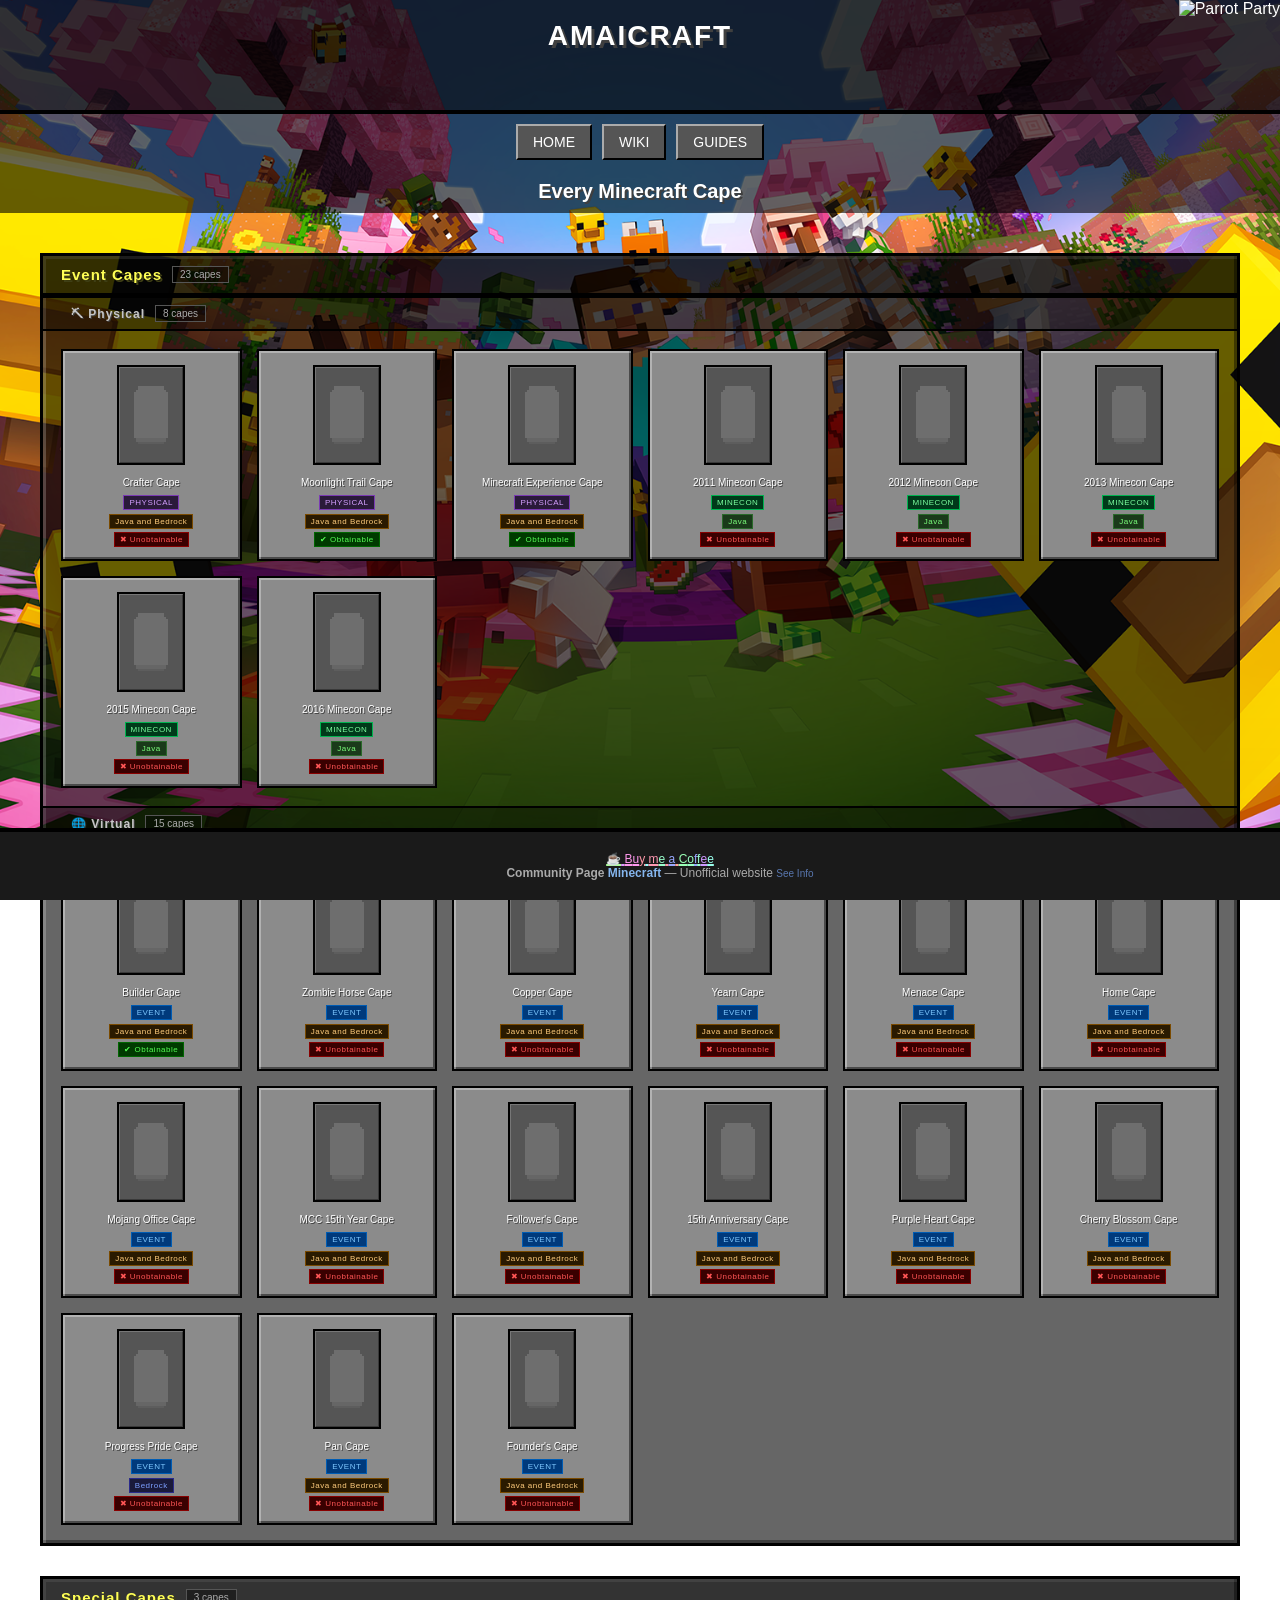
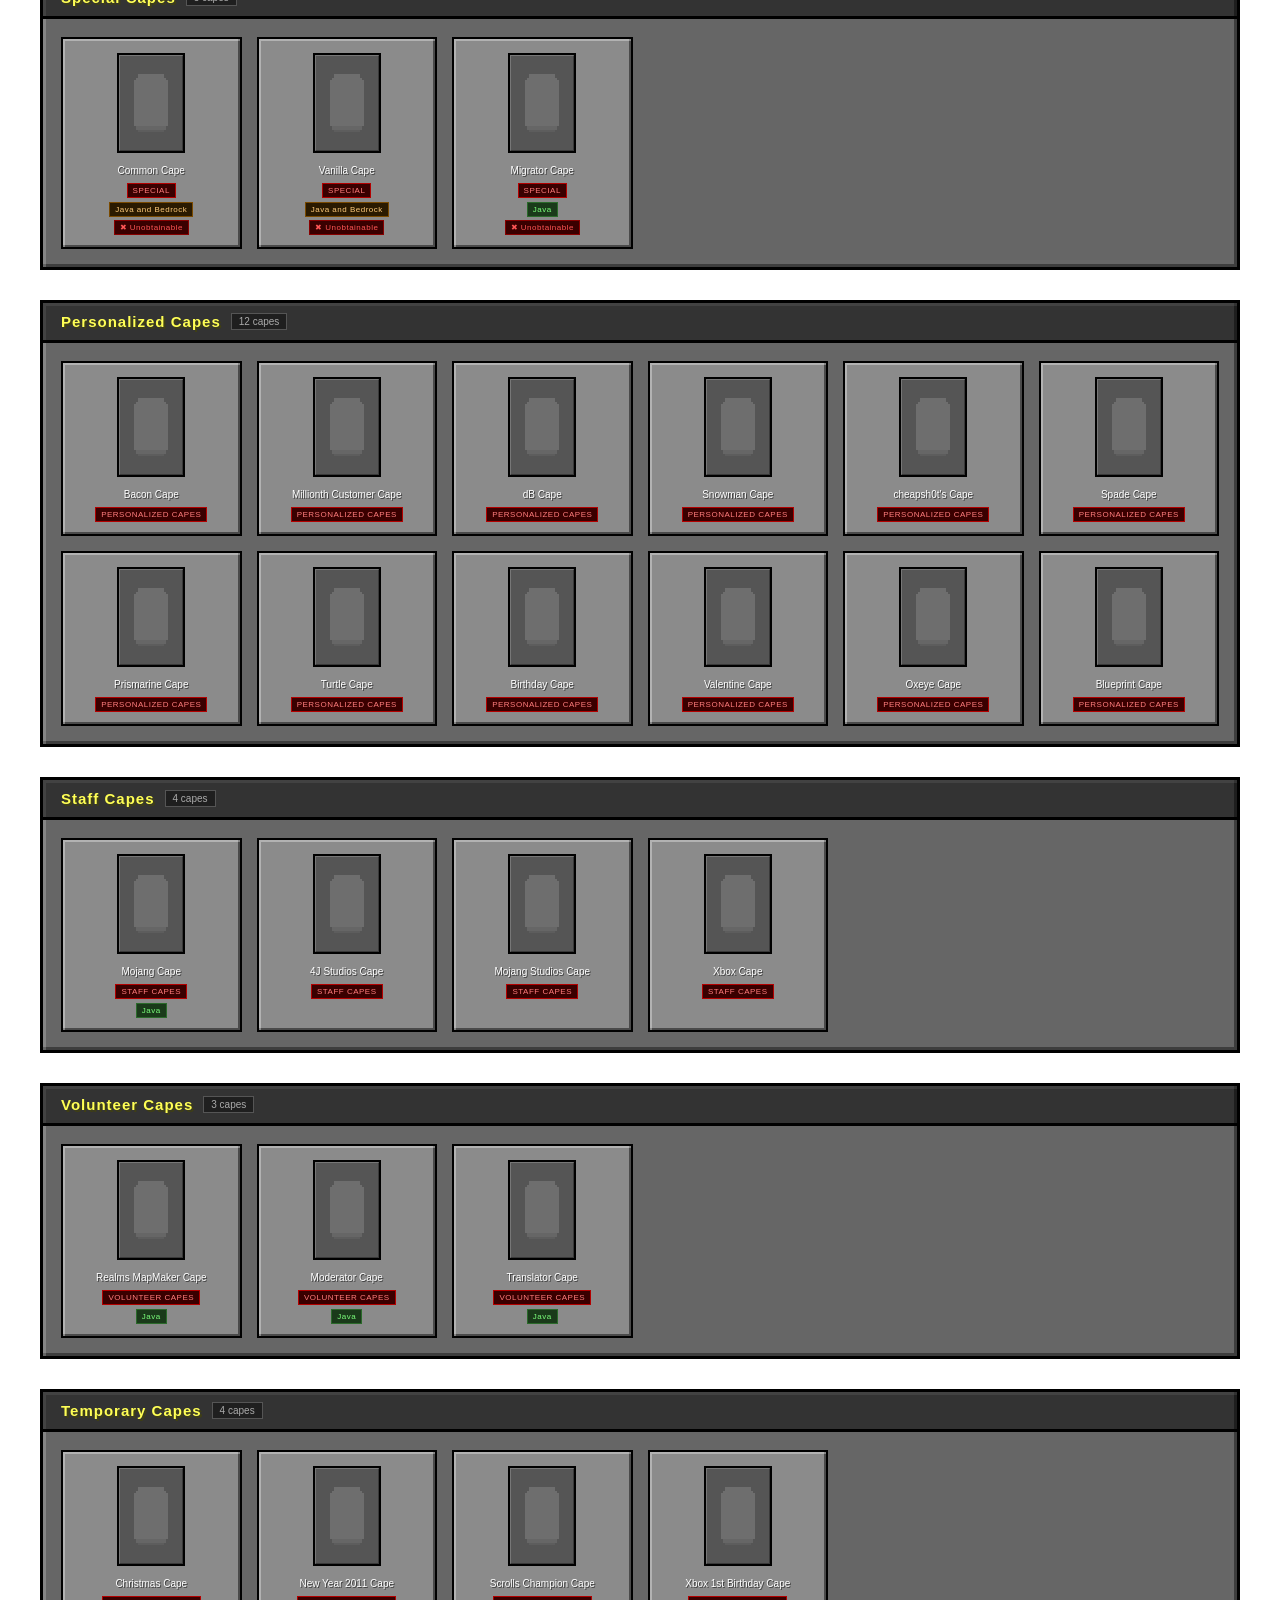
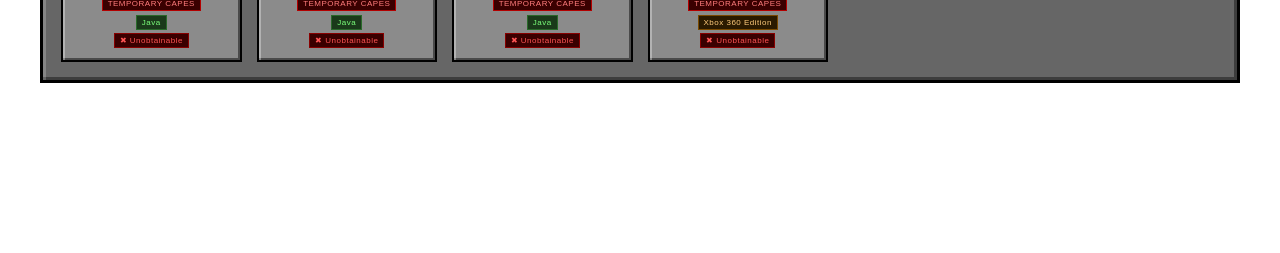
==== Capes/index.html @ aa49ece6 "Added A Cape page and Updated every other pages backgrounds with a beautiful image from the official" ====
<!DOCTYPE html>
<html lang="en">
<head>
    <meta charset="UTF-8">
    <title>AmaiCraft - Capes</title>
    <link rel="icon" type="image/png" href="../Icon.png">
    <style>
        /* POLICE */
        @font-face {
            font-family: 'Minecraftia';
            font-style: normal;
            font-weight: 400;
            src: local('Minecraftia'), url('../Minecraftia.woff') format('woff');
        }
        :root {
            --mc-bg: #313233;
            --mc-gui-panel: #c6c6c6;
            --mc-gui-button: #7e7e7e;
            --mc-gui-light: #ffffff;
            --mc-gui-shadow: #555555;
            --mc-button-hover: #7a7a7a;
            --mc-link: #52a4ff;
            --mc-text-shadow: #3f3f3f;
        }
        body {
            font-family: 'Minecraftia', 'Segoe UI', Arial, sans-serif;
            margin: 0;
            background-image: url('TinyTakeOver.png');
            background-size: cover;
            background-position: center;
            background-repeat: no-repeat;
            background-attachment: fixed;
            color: white;
            user-select: none;
            padding-bottom: 100px;
            scrollbar-width: none;
        }
        html::-webkit-scrollbar { display: none; }
        html {
            scrollbar-width: none;
            overflow-y: scroll;
        }
        
        /* HEADER */
        header {
            background: rgba(0, 0, 0, 0.8);
            border-bottom: 4px solid #000;
            padding: 20px;
            text-align: center;
            position: relative;
            overflow: hidden;
            min-height: 70px;
        }
        header img {
            position: absolute;
            right: 0;
            top: 0;
            bottom: 0;
            height: 100%;
            width: auto;
        }
        header h1 {
            margin: 0;
            font-size: 28px;
            text-shadow: 3px 3px 0px #3f3f3f;
            letter-spacing: 2px;
        }

        /* NAV */
        .nav {
            background: rgba(0, 0, 0, 0.6);
            padding: 10px;
            display: flex;
            justify-content: center;
            gap: 10px;
        }
        .nav a {
            background: #555;
            border: 2px solid #000;
            border-top-color: #ababab;
            border-left-color: #ababab;
            padding: 8px 15px;
            color: white;
            text-decoration: none;
            font-size: 14px;
        }
        .nav a:hover {
            background: #8b8b8b;
            border-top-color: #dbdbdb;
            border-left-color: #dbdbdb;
        }
        a { text-decoration: none; }

        /* PAGE TITLE */
        .page-title {
            text-align: center;
            text-shadow: 2px 2px 0px #3f3f3f;
            background: rgba(0, 0, 0, 0.6);
            padding: 10px;
            font-size: 20px;
            margin: 0;
        }

        /* CONTAINER PRINCIPAL */
        .container {
            max-width: 1200px;
            margin: 20px auto;
            padding: 20px;
        }

        /* CATEGORIE */
        .category-block {
            margin-bottom: 30px;
            background: rgba(0, 0, 0, 0.6);
            border: 3px solid #000;
            box-shadow: inset 3px 3px 0px #ffffff33, inset -3px -3px 0px #00000066;
        }

        .category-header {
            background: rgba(0, 0, 0, 0.5);
            border-bottom: 3px solid #000;
            padding: 10px 18px;
            display: flex;
            align-items: center;
            gap: 10px;
        }
        .category-header h2 {
            margin: 0;
            font-size: 15px;
            text-shadow: 2px 2px 0px #3f3f3f;
            letter-spacing: 1px;
            color: #ffff55;
            text-shadow: 2px 2px 0px #3f3f15;
        }
        .category-count {
            font-size: 10px;
            color: #aaa;
            background: rgba(0,0,0,0.4);
            border: 1px solid #555;
            padding: 2px 7px;
        }

        /* GRILLE DES CAPES */
        .capes-grid {
            display: grid;
            grid-template-columns: repeat(auto-fill, minmax(180px, 1fr));
            gap: 15px;
            padding: 18px;
        }

        /* CARTE CAPE */
        .cape-card {
            background: #8b8b8b;
            border: 2px solid #000;
            box-shadow: inset 2px 2px 0px #ffffff55, inset -2px -2px 0px #00000077;
            display: flex;
            flex-direction: column;
            align-items: center;
            padding: 14px 10px 12px;
            cursor: default;
            transition: transform 0.1s;
            position: relative;
        }
        .cape-card:hover {
            background: #9e9e9e;
            transform: translateY(-2px);
        }

        /* CAPE IMAGE (fallback pixel art frame) */
        .cape-img-wrap {
            width: 64px;
            height: 96px;
            background: #555;
            border: 2px solid #000;
            box-shadow: inset 1px 1px 0px #ffffff33, inset -1px -1px 0px #00000055;
            display: flex;
            align-items: center;
            justify-content: center;
            margin-bottom: 10px;
            overflow: hidden;
            image-rendering: pixelated;
        }
        .cape-img-wrap img {
            width: 100%;
            height: 100%;
            object-fit: contain;
            image-rendering: pixelated;
        }
        .cape-img-placeholder {
            width: 100%;
            height: 100%;
            display: flex;
            align-items: center;
            justify-content: center;
        }
        /* Pixel art cape silhouette (SVG inline) */
        .cape-img-placeholder svg {
            width: 38px;
            height: 58px;
            image-rendering: pixelated;
            opacity: 0.5;
        }

        .cape-name {
            font-size: 10px;
            color: #ffffff;
            text-shadow: 1px 1px 0px #3f3f3f;
            text-align: center;
            line-height: 1.5;
            word-break: break-word;
        }

        /* TOOLTIP description */
        .cape-card:hover .cape-tooltip {
            display: block;
        }
        .cape-tooltip {
            display: none;
            position: absolute;
            bottom: calc(100% + 6px);
            left: 50%;
            transform: translateX(-50%);
            background: #c6c6c6;
            border: 2px solid #000;
            box-shadow: inset 2px 2px 0px #ffffff, inset -2px -2px 0px #555555;
            color: #3f3f3f;
            font-size: 9px;
            padding: 7px 9px;
            width: 170px;
            z-index: 100;
            line-height: 1.6;
            pointer-events: none;
        }
        .cape-tooltip::after {
            content: '';
            position: absolute;
            top: 100%;
            left: 50%;
            transform: translateX(-50%);
            border: 5px solid transparent;
            border-top-color: #000;
        }

        /* CAPE VIDE (placeholder) */
        .cape-card.empty {
            opacity: 0.35;
            pointer-events: none;
        }

        .cape-img-wrap { position: relative; }

        /* VERSION TAG */
        .cape-version {
            font-size: 8px;
            padding: 2px 5px;
            margin-top: 4px;
            border: 1px solid #000;
            letter-spacing: 0.5px;
            color: #fff;
        }
        .version-java    { background: #1a3a1a; border-color: #2a6a2a; color: #7cff7c; }
        .version-bedrock { background: #1a1a3a; border-color: #2a2a8a; color: #7c9fff; }
        .version-other   { background: #2a1a00; border-color: #7a4a00; color: #ffcc7c; }

        /* OBTAINABLE TAG */
        .cape-obtainable {
            font-size: 8px;
            padding: 2px 5px;
            margin-top: 3px;
            border: 1px solid #000;
            letter-spacing: 0.5px;
        }
        .obtainable-yes { background: #003a00; border-color: #006600; color: #55ff55; }
        .obtainable-no  { background: #3a0000; border-color: #880000; color: #ff5555; }

        /* BADGE disponibilite */
        .cape-badge {
            font-size: 8px;
            padding: 2px 5px;
            margin-top: 5px;
            border: 1px solid #000;
            letter-spacing: 0.5px;
        }
        .badge-exclusive { background: #7c3a00; color: #ffb347; border-color: #b35c00; }
        .badge-event     { background: #003a7c; color: #7ec8ff; border-color: #005cb3; }
        .badge-social    { background: #2a003a; color: #d47cff; border-color: #6a00b3; }
        .badge-minecon   { background: #003a1a; color: #7cffa0; border-color: #00b350; }
        .badge-pride     { background: #3a2200; color: #ffde7c; border-color: #b37c00; }
        .badge-special   { background: #3a0000; color: #ff7c7c; border-color: #b30000; }
        .badge-employees { background: #1a1a1a; color: #c6c6c6; border-color: #555; }
        .badge-physical  { background: #2a1a3a; color: #d4a0ff; border-color: #7a3ab3; }

        /* SOUS-CATEGORIES (Physical / Virtual) */
        .subcategory-block {
            margin: 0;
        }
        .subcategory-header {
            background: rgba(0,0,0,0.35);
            border-top: 2px solid #000;
            border-bottom: 2px solid #000;
            padding: 7px 18px 7px 28px;
            display: flex;
            align-items: center;
            gap: 10px;
        }
        .subcategory-header h3 {
            margin: 0;
            font-size: 12px;
            color: #c6c6c6;
            text-shadow: 1px 1px 0 #3f3f3f;
            letter-spacing: 1px;
        }
        .subcategory-header .sub-icon {
            font-size: 12px;
            opacity: 0.8;
        }

        /* Footer */
        footer {
            position: fixed;
            bottom: 0;
            left: 0;
            width: 100%;
            margin-top: 40px;
            padding: 20px;
            text-align: center;
            font-size: 12px;
            background-color: #1a1a1a;
            color: #aaaaaa;
            border-top: 4px solid #000;
            z-index: 2000;
        }
        summary:hover span {
            text-decoration: underline;
            color: #85b6ee !important;
        }
    </style>
</head>
<body>

<header>
    <h1>AMAICRAFT</h1>
    <img src="../parrotparty.gif" alt="Parrot Party">
</header>

<div class="nav">
    <a href="../">HOME</a>
    <a href="https://minecraft.wiki" target="_blank" rel="noopener noreferrer">WIKI</a>
    <a href="https://www.minecraft.net/fr-fr/minecraft-tips-for-beginners" target="_blank" rel="noopener noreferrer">GUIDES</a>
</div>

<h2 class="page-title">Every Minecraft Cape</h2>

<div class="container" id="capes-container">
    <!-- Généré par JS -->
</div>

<footer>
    <a href="https://ko-fi.com/amaicraft" target="_blank" style="color: #13c3ff; text-decoration: none;" rel="noopener noreferrer" id="Don">
        ☕ Buy me a Coffee
    </a> <br>

    <details style="user-select: none; -webkit-user-select: none; display: inline-block;">
        <summary style="cursor: pointer; list-style: none; outline: none; font-size: 12px;">
            <strong>Community Page 
            <a href="https://www.minecraft.net/" target="_blank" rel="noopener noreferrer" style="color: #85b6ee; text-decoration: none; pointer-events: auto;">Minecraft</a></strong> 
            — Unofficial website <span style="color: #5977af; font-size: 10px;">See Info</span>
        </summary>
        <div style="position: absolute; bottom: 85px; left: 50%; transform: translateX(-50%); width: 90%; max-width: 500px; background: #c6c6c6; border: 3px solid #000; box-shadow: inset 3px 3px 0px #ffffff, inset -3px -3px 0px #555555; padding: 10px; z-index: 2001; cursor: default;">
            <div style="background: #8b8b8b; border: 2px solid #000; box-shadow: inset 2px 2px 0px #373737, inset -2px -2px 0px #ffffff; padding: 15px; text-align: left; color: #3f3f3f;">
                <h3 style="font-size: 14px; color: #ffff55; text-shadow: 2px 2px 0px #3f3f15; margin-top: 0;">AmaiCraft: Quick Reference Guide</h3>
                <p style="font-size: 12px; margin-bottom: 10px;">
                    Looking for specific <strong>Minecraft crafting recipes</strong>? AmaiCraft offers a direct <strong>craft list</strong> to help you build items quickly.
                </p>
                <p style="font-size: 12px; margin-bottom: 10px;">
                    Our tool includes <strong>basic Minecraft commands</strong> for <strong>admin items and cheats</strong>, as well as a dedicated <strong>Jukebox</strong> section for <strong>music discs</strong>.
                </p>
                <p style="font-size: 12px; margin-bottom: 10px;">
                    You can also explore and play all hurt <strong>mob sounds</strong> from the game or take a break with the integrated <strong>mining mini-game</strong>.
                </p>
                <p style="font-size: 11px; margin-bottom: 10px;">Simple, but <strong>unofficial</strong> Website.</p>
                <p style="font-size: 12px; margin: 0; color: #ffff55; text-shadow: 1px 1px 0px #3f3f15;">
                    <strong style="color: #ff5555;">NEW!</strong> Cape Collection: Discover the history and availability of all Minecraft capes.
                </p>
            </div>
        </div>
    </details>
</footer>

<script>
// ─── SVG silhouette cape placeholder ───────────────────────────────────────
const CAPE_SVG = `<svg viewBox="0 0 38 58" xmlns="http://www.w3.org/2000/svg" shape-rendering="crispEdges">
  <rect x="6" y="0" width="26" height="4" fill="#888"/>
  <rect x="4" y="4" width="30" height="2" fill="#888"/>
  <rect x="2" y="6" width="34" height="46" fill="#888"/>
  <rect x="4" y="52" width="30" height="4" fill="#777"/>
  <rect x="6" y="56" width="26" height="2" fill="#666"/>
</svg>`;

// ─── Badge par catégorie ────────────────────────────────────────────────────
const BADGE_INFO = {
    "Minecon Capes":     { label: "MINECON",   cls: "badge-minecon"   },
    "Social Media Capes":{ label: "SOCIAL",    cls: "badge-social"    },
    "Event Capes":       { label: "EVENT",     cls: "badge-event"     },
    "Pride Capes":       { label: "PRIDE",     cls: "badge-pride"     },
    "Special Capes":     { label: "SPECIAL",   cls: "badge-special"   },
    "Exclusive Capes":   { label: "EXCLUSIVE", cls: "badge-exclusive" },
    "Employees Capes":   { label: "EMPLOYEES", cls: "badge-employees" },
};

// Capes qui gardent le badge MINECON (les 5 conventions historiques)
const MINECON_NAMES = new Set([
    "2011 Minecon Cape", "2012 Minecon Cape", "2013 Minecon Cape",
    "2015 Minecon Cape", "2016 Minecon Cape"
]);

// ─── Catégories fusionnées sous Event ──────────────────────────────────────
const PHYSICAL_CATS = ["Minecon Capes"];
const VIRTUAL_CATS  = ["Social Media Capes", "Event Capes", "Pride Capes"];
const EVENT_CATS    = new Set([...PHYSICAL_CATS, ...VIRTUAL_CATS]);

// ─── Tri par date (plus récent en premier, sans date = à la fin) ───────────
function parseDate(str) {
    if (!str) return null;
    const first = str.split('-')[0].trim();
    const [d, m, y] = first.split('/');
    if (!d || !m || !y) return null;
    return new Date(+y, +m - 1, +d);
}

function sortByDate(capes) {
    return [...capes].sort((a, b) => {
        const da = parseDate(a.date);
        const db = parseDate(b.date);
        if (!da && !db) return 0;
        if (!da) return 1;
        if (!db) return -1;
        return db - da;
    });
}

// ─── Charge le JSON et construit la page ────────────────────────────────────
fetch('Capes.json')
    .then(r => r.json())
    .then(data => buildPage(data))
    .catch(() => {
        document.getElementById('capes-container').innerHTML = `
            <div style="background:#8b8b8b;border:2px solid #000;box-shadow:inset 2px 2px 0 #373737,inset -2px -2px 0 #fff;padding:20px;text-align:center;color:#ff5555;font-size:13px;">
                ✖ Could not load <strong>Capes.json</strong><br>
                <span style="font-size:10px;color:#aaa;">Make sure the file is in the same folder as this page.</span>
            </div>`;
    });

function buildPage(data) {
    const container = document.getElementById('capes-container');
    container.innerHTML = '';

    let eventBlockInserted = false;

    for (const [category, capes] of Object.entries(data)) {

        // Catégories absorbées dans Event → on les regroupe une seule fois
        if (EVENT_CATS.has(category)) {
            if (eventBlockInserted) continue;
            eventBlockInserted = true;

            // Collecter Physical et Virtual
            const physical = PHYSICAL_CATS.flatMap(c => (data[c] || []).filter(x => x.name && x.name.trim() !== ''));
            const virtual  = VIRTUAL_CATS.flatMap(c  => (data[c] || []).filter(x => x.name && x.name.trim() !== ''));
            const total    = physical.length + virtual.length;

            const block = document.createElement('div');
            block.className = 'category-block';

            // Header Event
            block.innerHTML = `
                <div class="category-header">
                    <h2>Event Capes</h2>
                    <span class="category-count">${total} cape${total !== 1 ? 's' : ''}</span>
                </div>`;

            // Sous-catégorie Physical
            block.appendChild(buildSubcategory('⛏ Physical', physical, { label: 'MINECON', cls: 'badge-minecon' }));
            // Sous-catégorie Virtual
            block.appendChild(buildSubcategory('🌐 Virtual', virtual, { label: 'EVENT', cls: 'badge-event' }));

            container.appendChild(block);
            continue;
        }

        // Catégories normales
        const validCapes = capes.filter(c => c.name && c.name.trim() !== '');
        const badge = BADGE_INFO[category] || { label: category.toUpperCase(), cls: 'badge-special' };

        const block = document.createElement('div');
        block.className = 'category-block';

        const hdr = document.createElement('div');
        hdr.className = 'category-header';
        hdr.innerHTML = `
            <h2>${category}</h2>
            <span class="category-count">${validCapes.length} cape${validCapes.length !== 1 ? 's' : ''}</span>`;
        block.appendChild(hdr);

        const grid = document.createElement('div');
        grid.className = 'capes-grid';

        const sortedCapes = sortByDate(validCapes);
        if (sortedCapes.length === 0) {
            grid.innerHTML = `<div style="color:#aaa;font-size:10px;padding:10px;">No capes listed yet.</div>`;
        } else {
            for (const cape of sortedCapes) grid.appendChild(buildCard(cape, badge));
        }

        block.appendChild(grid);
        container.appendChild(block);
    }
}

function buildSubcategory(label, capes, badge) {
    const sub = document.createElement('div');
    sub.className = 'subcategory-block';

    const hdr = document.createElement('div');
    hdr.className = 'subcategory-header';
    hdr.innerHTML = `<h3>${label}</h3><span class="category-count">${capes.length} cape${capes.length !== 1 ? 's' : ''}</span>`;
    sub.appendChild(hdr);

    const grid = document.createElement('div');
    grid.className = 'capes-grid';

    const sorted = sortByDate(capes);
    if (sorted.length === 0) {
        grid.innerHTML = `<div style="color:#aaa;font-size:10px;padding:10px;">No capes listed yet.</div>`;
    } else {
        for (const cape of sorted) {
            // Badge MINECON uniquement pour les 5 conventions historiques
            const cardBadge = (badge.cls === 'badge-minecon' && !MINECON_NAMES.has(cape.name))
                ? { label: 'PHYSICAL', cls: 'badge-physical' }
                : badge;
            grid.appendChild(buildCard(cape, cardBadge));
        }
    }

    sub.appendChild(grid);
    return sub;
}

function buildCard(cape, badge) {
    const card = document.createElement('div');
    card.className = 'cape-card';

    // Image ou placeholder
    const imgWrap = document.createElement('div');
    imgWrap.className = 'cape-img-wrap';

    const isRealImage = cape.image && !cape.image.includes('example.com');
    if (isRealImage) {
        const img = document.createElement('img');
        img.src = cape.image;
        img.alt = cape.name;
        img.onerror = () => { imgWrap.innerHTML = `<div class="cape-img-placeholder">${CAPE_SVG}</div>`; };
        imgWrap.appendChild(img);
    } else {
        imgWrap.innerHTML = `<div class="cape-img-placeholder">${CAPE_SVG}</div>`;
    }

    // Nom
    const name = document.createElement('div');
    name.className = 'cape-name';
    name.textContent = cape.name;

    // Badge catégorie
    const badgeEl = document.createElement('div');
    badgeEl.className = `cape-badge ${badge.cls}`;
    badgeEl.textContent = badge.label;

    // Version tag (optionnel)
    let versionEl = null;
    if (cape.version) {
        versionEl = document.createElement('div');
        versionEl.className = 'cape-version';
        const v = cape.version.toLowerCase();
        if (v === 'java') {
            versionEl.classList.add('version-java');
        } else if (v === 'bedrock') {
            versionEl.classList.add('version-bedrock');
        } else {
            versionEl.classList.add('version-other');
        }
        versionEl.textContent = cape.version;
    }

    // Obtainable tag
    const obtEl = document.createElement('div');
    obtEl.className = 'cape-obtainable';
    const obtainable = cape.Obtainable ?? cape.obtainable;
    if (obtainable === false) {
        obtEl.classList.add('obtainable-no');
        obtEl.textContent = '✖ Unobtainable';
        card.classList.add('not-obtainable');
    } else if (obtainable === true) {
        obtEl.classList.add('obtainable-yes');
        obtEl.textContent = '✔ Obtainable';
    }

    // Tooltip description + date
    const tooltip = document.createElement('div');
    tooltip.className = 'cape-tooltip';

    const date = cape.date || null;
    let desc = cape.description || 'No description available.';
    if (date) desc = desc.replace(/\{DATE\}/g, date);
    tooltip.innerHTML = desc;
    if (date) {
        tooltip.innerHTML += `<div style="margin-top:6px;padding-top:5px;border-top:1px solid #aaa;font-size:9px;"><strong style="color:rgb(255,0,0);text-shadow:1px 1px 0px #8B0000;">${date}</strong></div>`;
    }

    card.appendChild(tooltip);
    card.appendChild(imgWrap);
    card.appendChild(name);
    card.appendChild(badgeEl);
    if (versionEl) card.appendChild(versionEl);
    if (obtainable !== undefined) card.appendChild(obtEl);

    return card;
}

// ─── Ko-fi rainbow letters ──────────────────────────────────────────────────
window.onload = function () {
    const Coff = document.getElementById('Don');
    const text = Coff.innerText;
    Coff.innerHTML = '';
    for (let char of text) {
        const span = document.createElement('span');
        span.innerText = char;
        const hue = Math.floor(Math.random() * 360);
        const color = `hsl(${hue}, 100%, 80%)`;
        span.style.color = color;
        span.style.textDecoration = 'underline';
        span.style.textDecorationColor = color;
        span.style.textDecorationThickness = '2px';
        Coff.appendChild(span);
    }
};
</script>
</body>
</html>
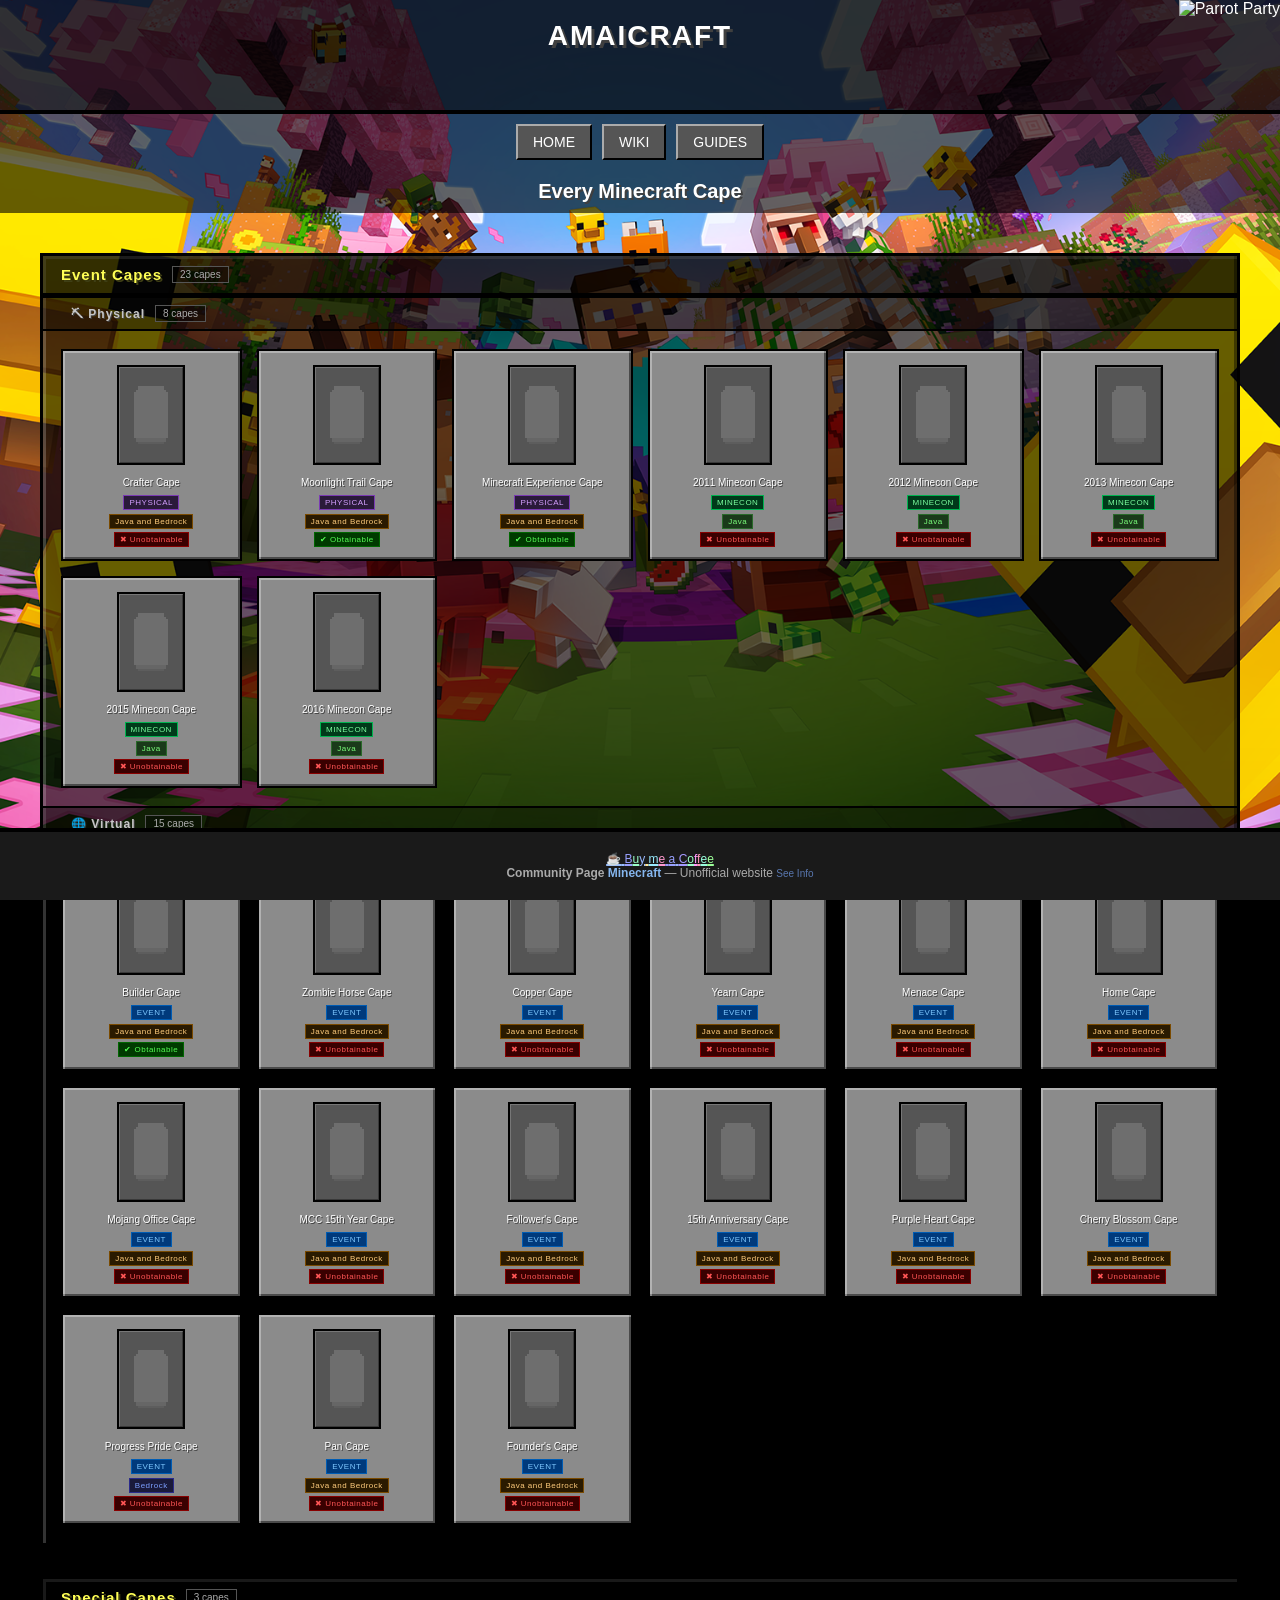
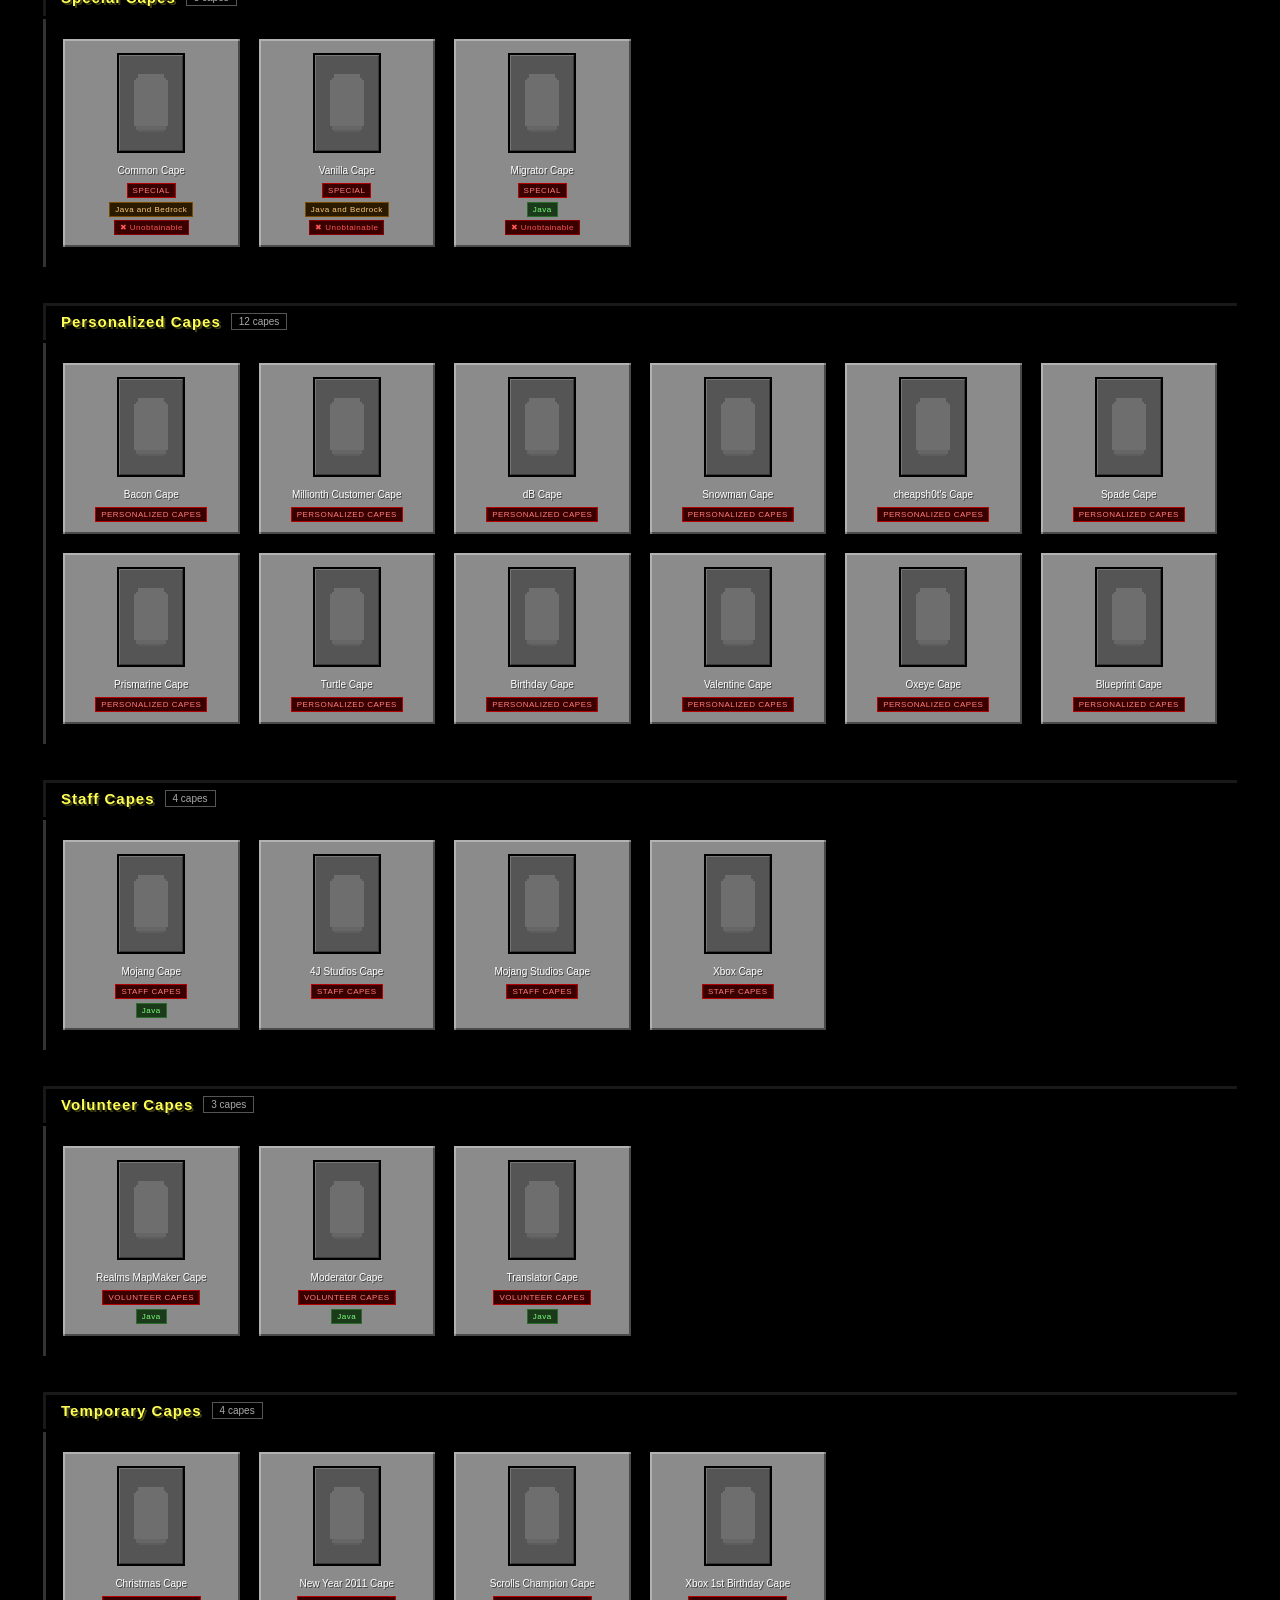
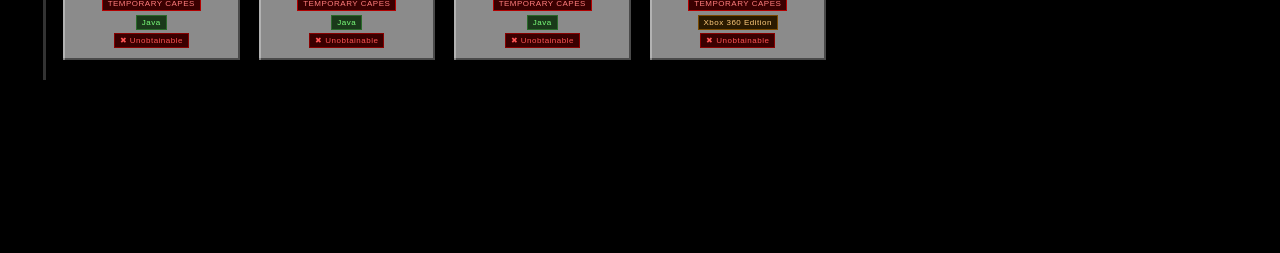
==== commit 6c186a39: "Changed the background of the main page and made all base backgrounds black so you don't get flashba" ====
--- a/Capes/index.html
+++ b/Capes/index.html
@@ -34,6 +34,7 @@
             user-select: none;
             padding-bottom: 100px;
             scrollbar-width: none;
+            background-color: rgb(0, 0, 0);
         }
         html::-webkit-scrollbar { display: none; }
         html {
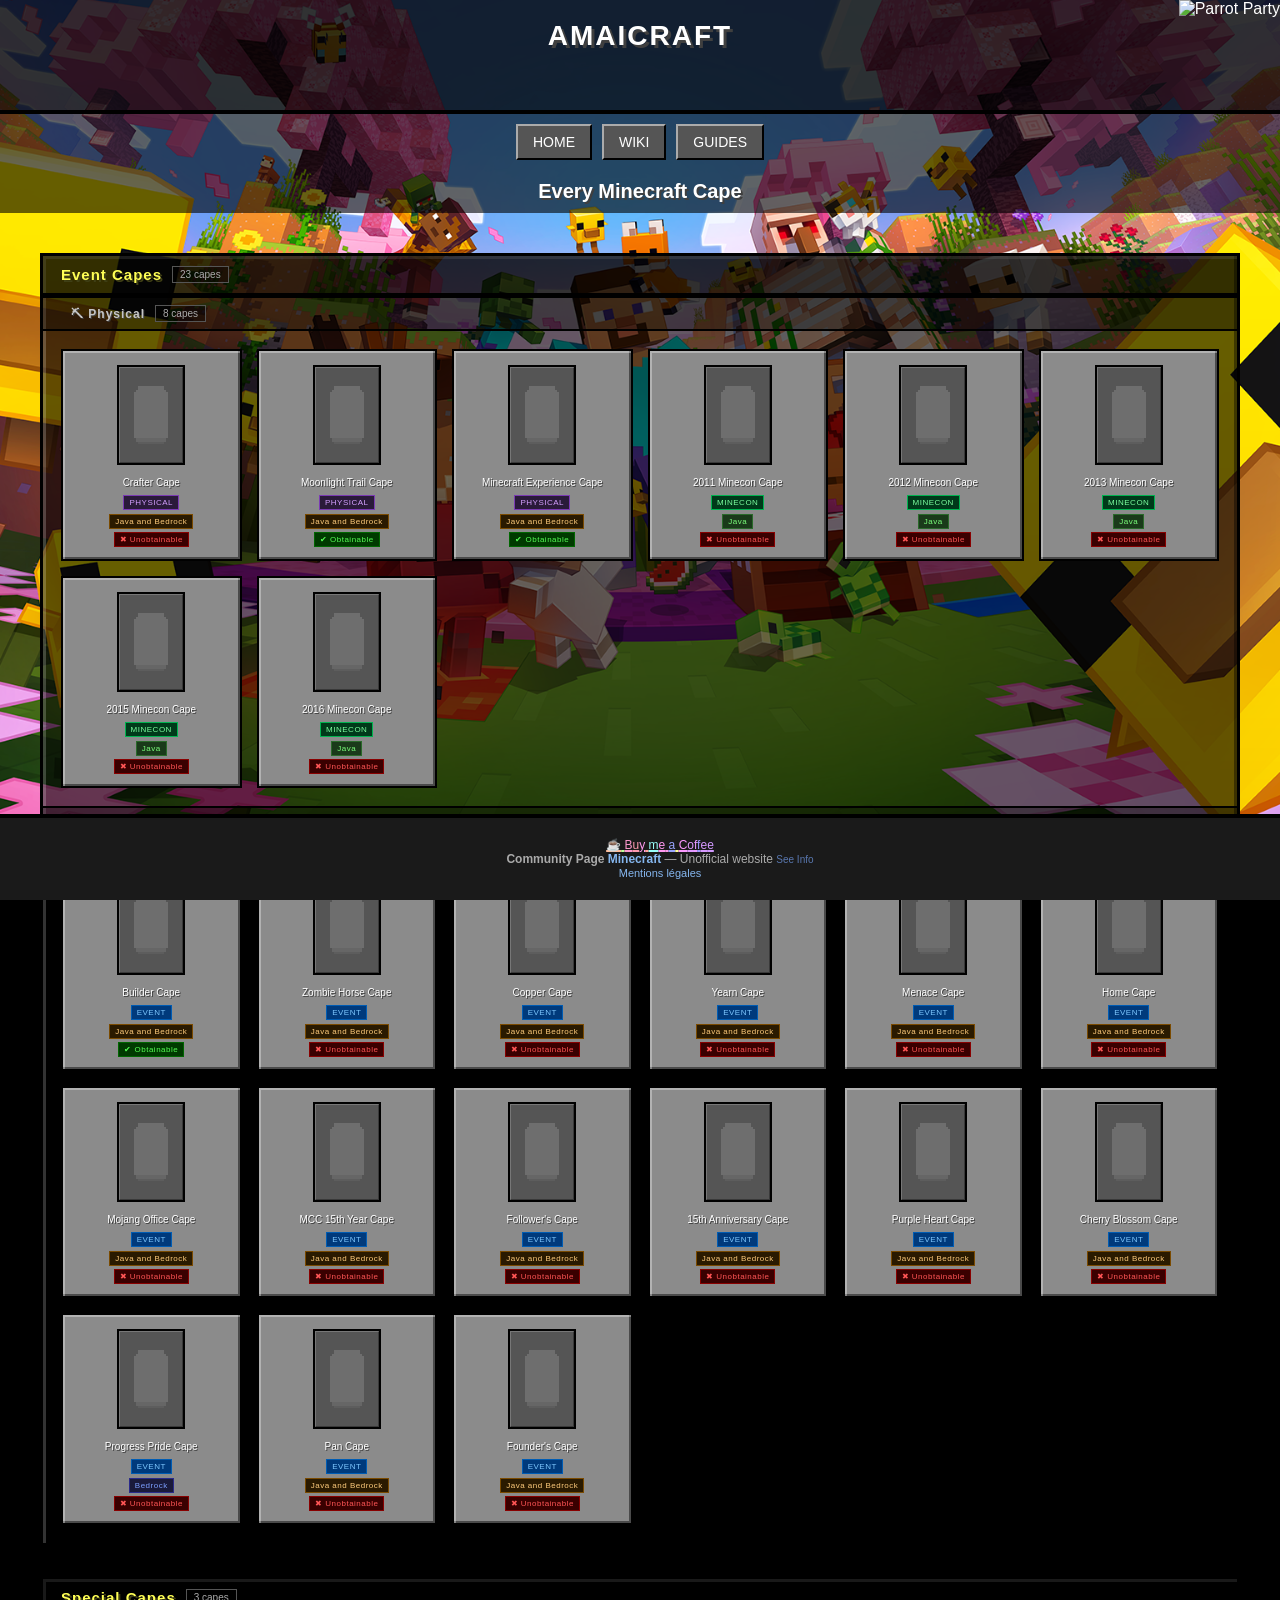
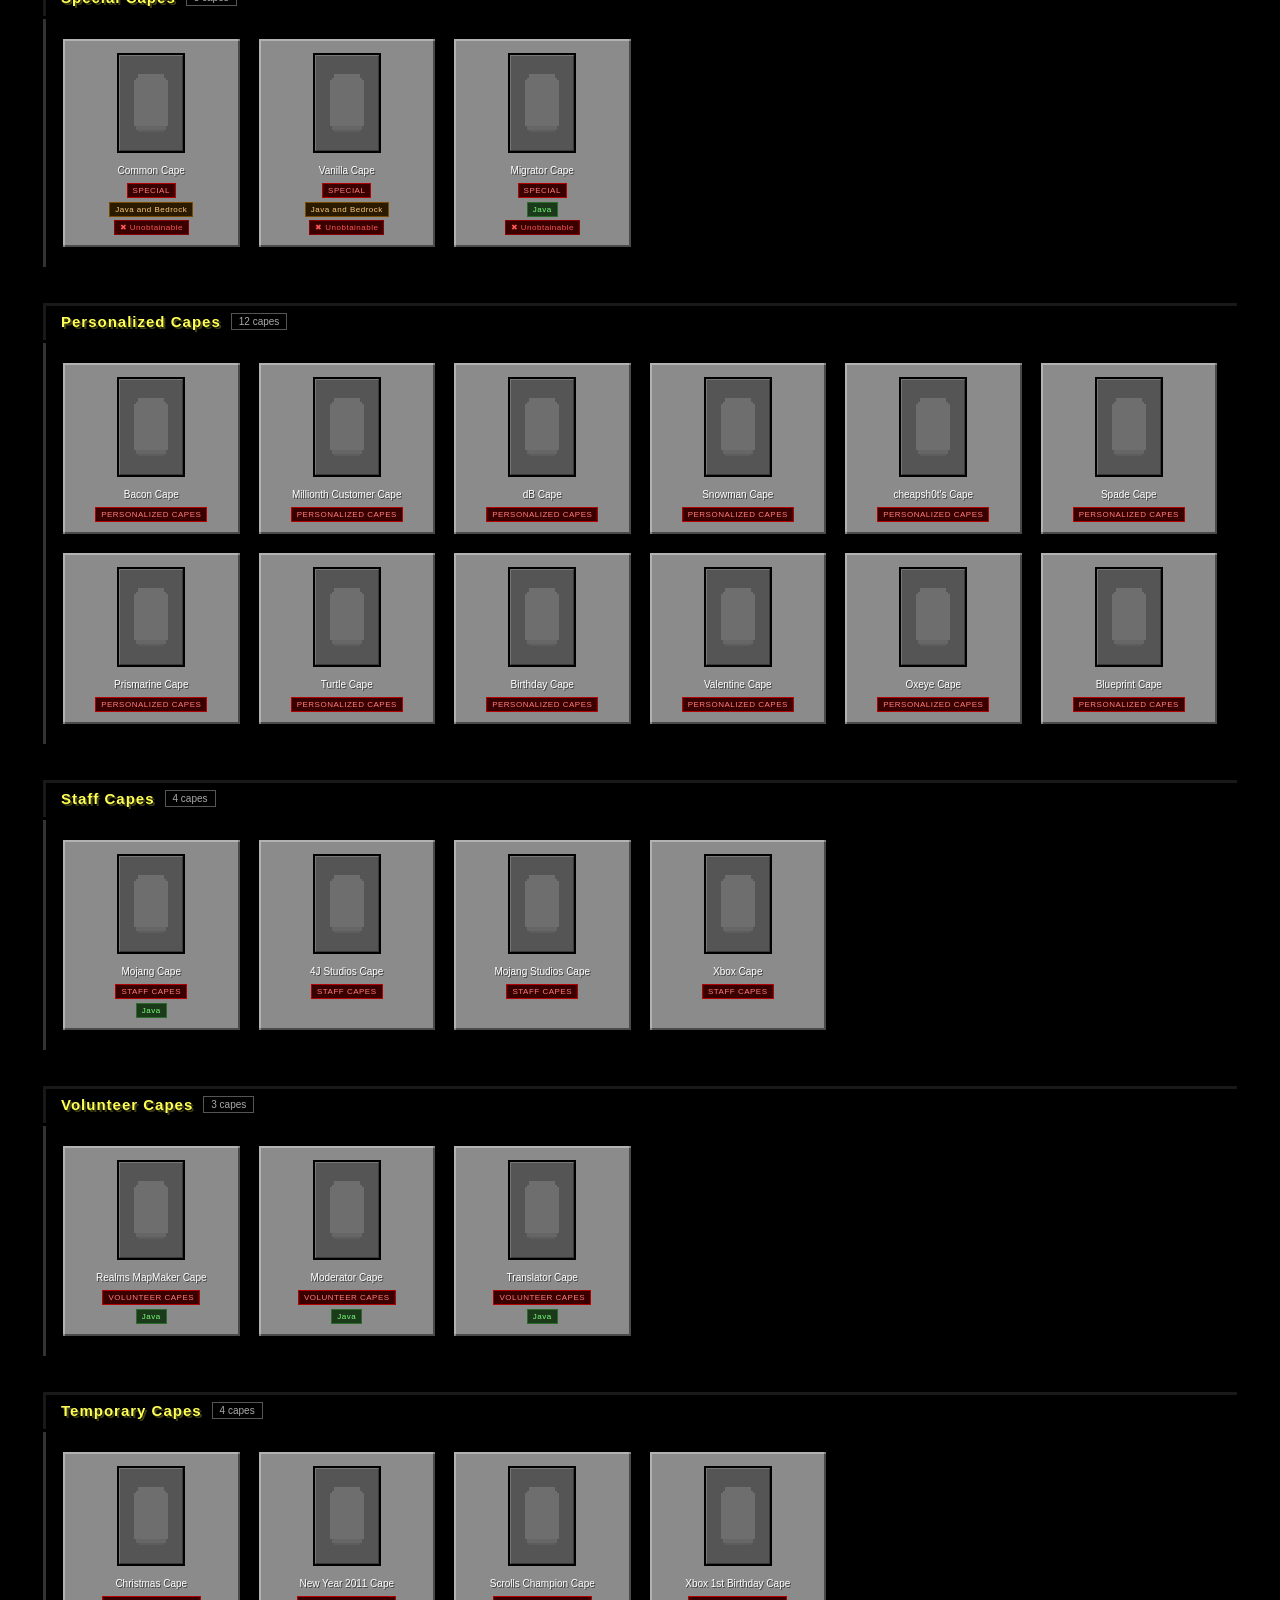
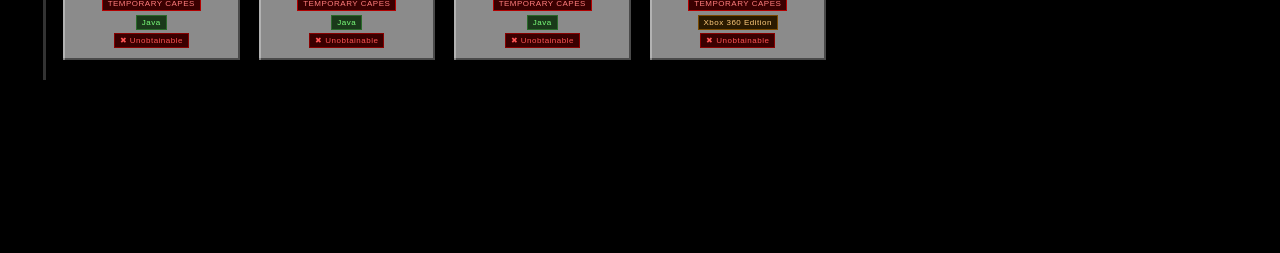
==== commit 244e7313: "Ajout de la page mentions légales" ====
--- a/Capes/index.html
+++ b/Capes/index.html
@@ -386,6 +386,8 @@
             </div>
         </div>
     </details>
+    <br>
+    <a href="../mentions-legales.html" style="color: #85b6ee; text-decoration: none; font-size: 11px;">Mentions l&eacute;gales</a>
 </footer>
 
 <script>
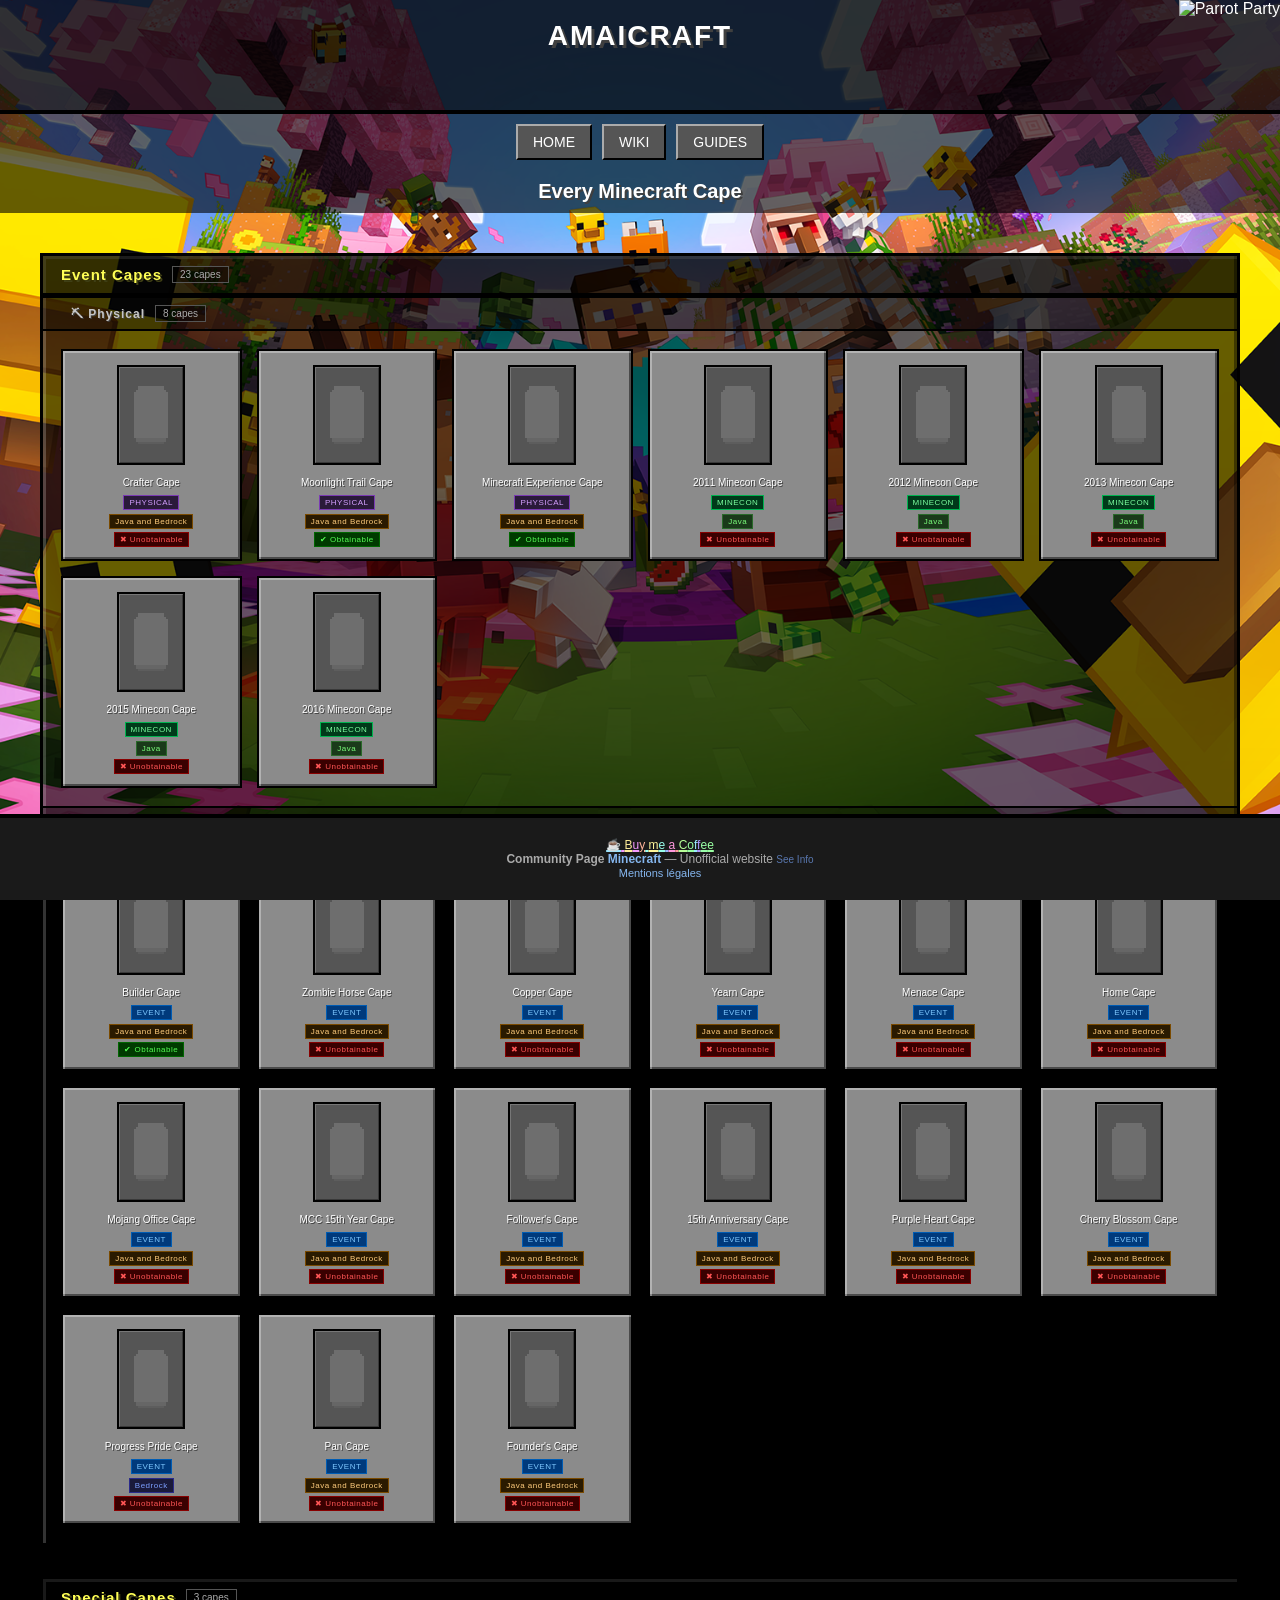
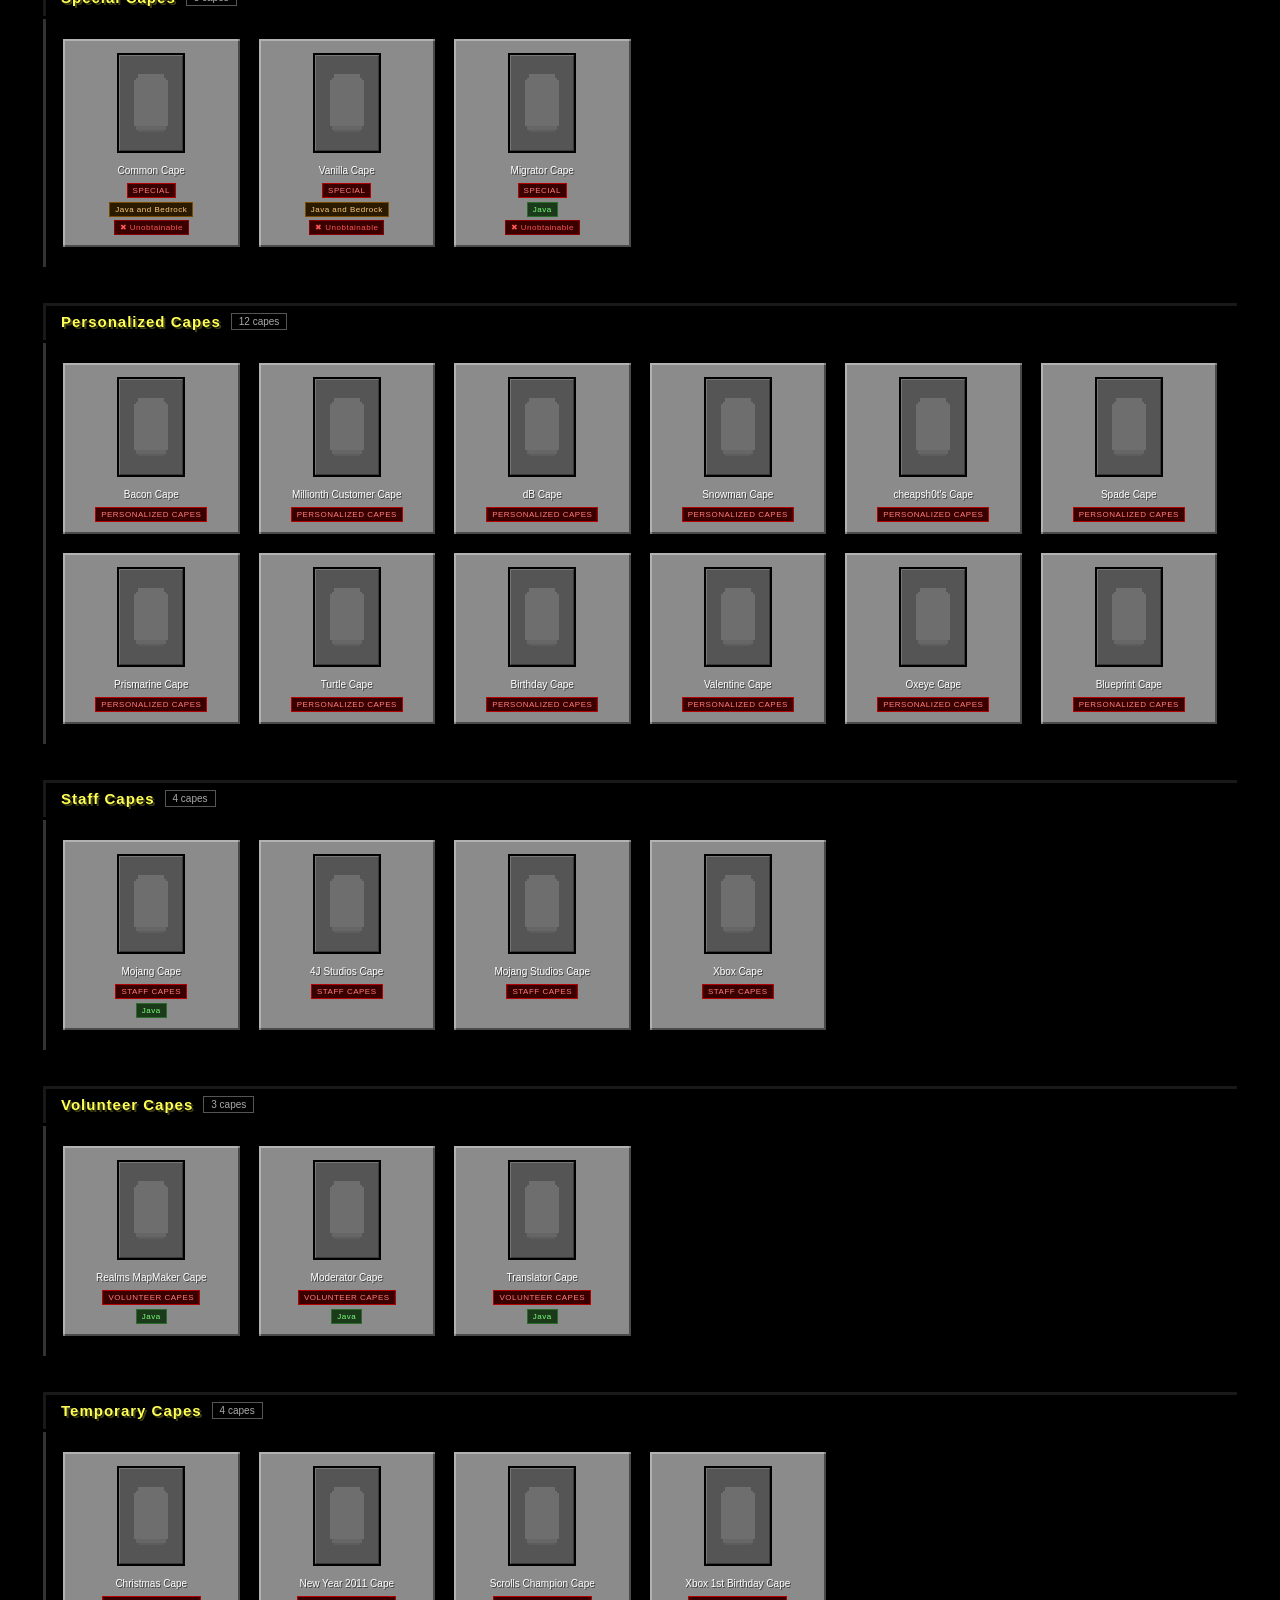
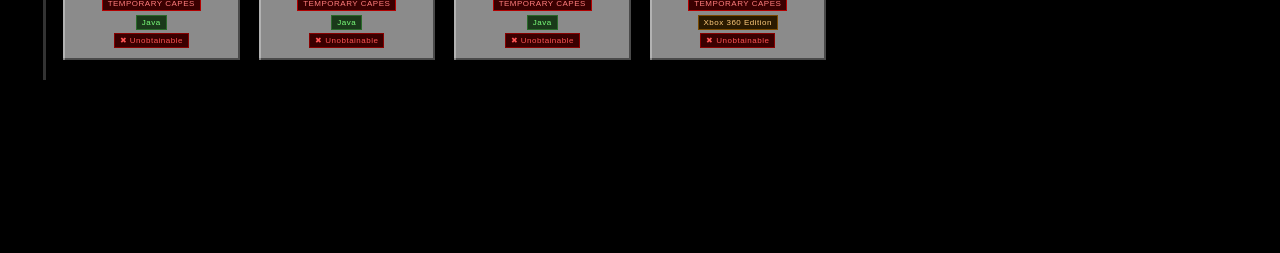
==== commit 476f512f: "Added transitions.js and made a movie trailer for the legal notice because why not." ====
--- a/Capes/index.html
+++ b/Capes/index.html
@@ -336,6 +336,7 @@
             color: #85b6ee !important;
         }
     </style>
+<script src="../transitions.js"></script>
 </head>
 <body>
 
@@ -346,8 +347,8 @@
 
 <div class="nav">
     <a href="../">HOME</a>
-    <a href="https://minecraft.wiki" target="_blank" rel="noopener noreferrer">WIKI</a>
-    <a href="https://www.minecraft.net/fr-fr/minecraft-tips-for-beginners" target="_blank" rel="noopener noreferrer">GUIDES</a>
+    <a href="https://minecraft.wiki" data-transition="wiki" target="_blank" rel="noopener noreferrer">WIKI</a>
+    <a href="https://www.minecraft.net/fr-fr/minecraft-tips-for-beginners" data-transition="guide" target="_blank" rel="noopener noreferrer">GUIDES</a>
 </div>
 
 <h2 class="page-title">Every Minecraft Cape</h2>
@@ -357,7 +358,7 @@
 </div>
 
 <footer>
-    <a href="https://ko-fi.com/amaicraft" target="_blank" style="color: #13c3ff; text-decoration: none;" rel="noopener noreferrer" id="Don">
+    <a href="https://ko-fi.com/amaicraft" data-transition="coffee" target="_blank" style="color: #13c3ff; text-decoration: none;" rel="noopener noreferrer" id="Don">
         ☕ Buy me a Coffee
     </a> <br>
 
@@ -387,7 +388,7 @@
         </div>
     </details>
     <br>
-    <a href="../mentions-legales.html" style="color: #85b6ee; text-decoration: none; font-size: 11px;">Mentions l&eacute;gales</a>
+    <a href="../mentions-legales.html" data-transition="legal" style="color: #85b6ee; text-decoration: none; font-size: 11px;">Mentions l&eacute;gales</a>
 </footer>
 
 <script>
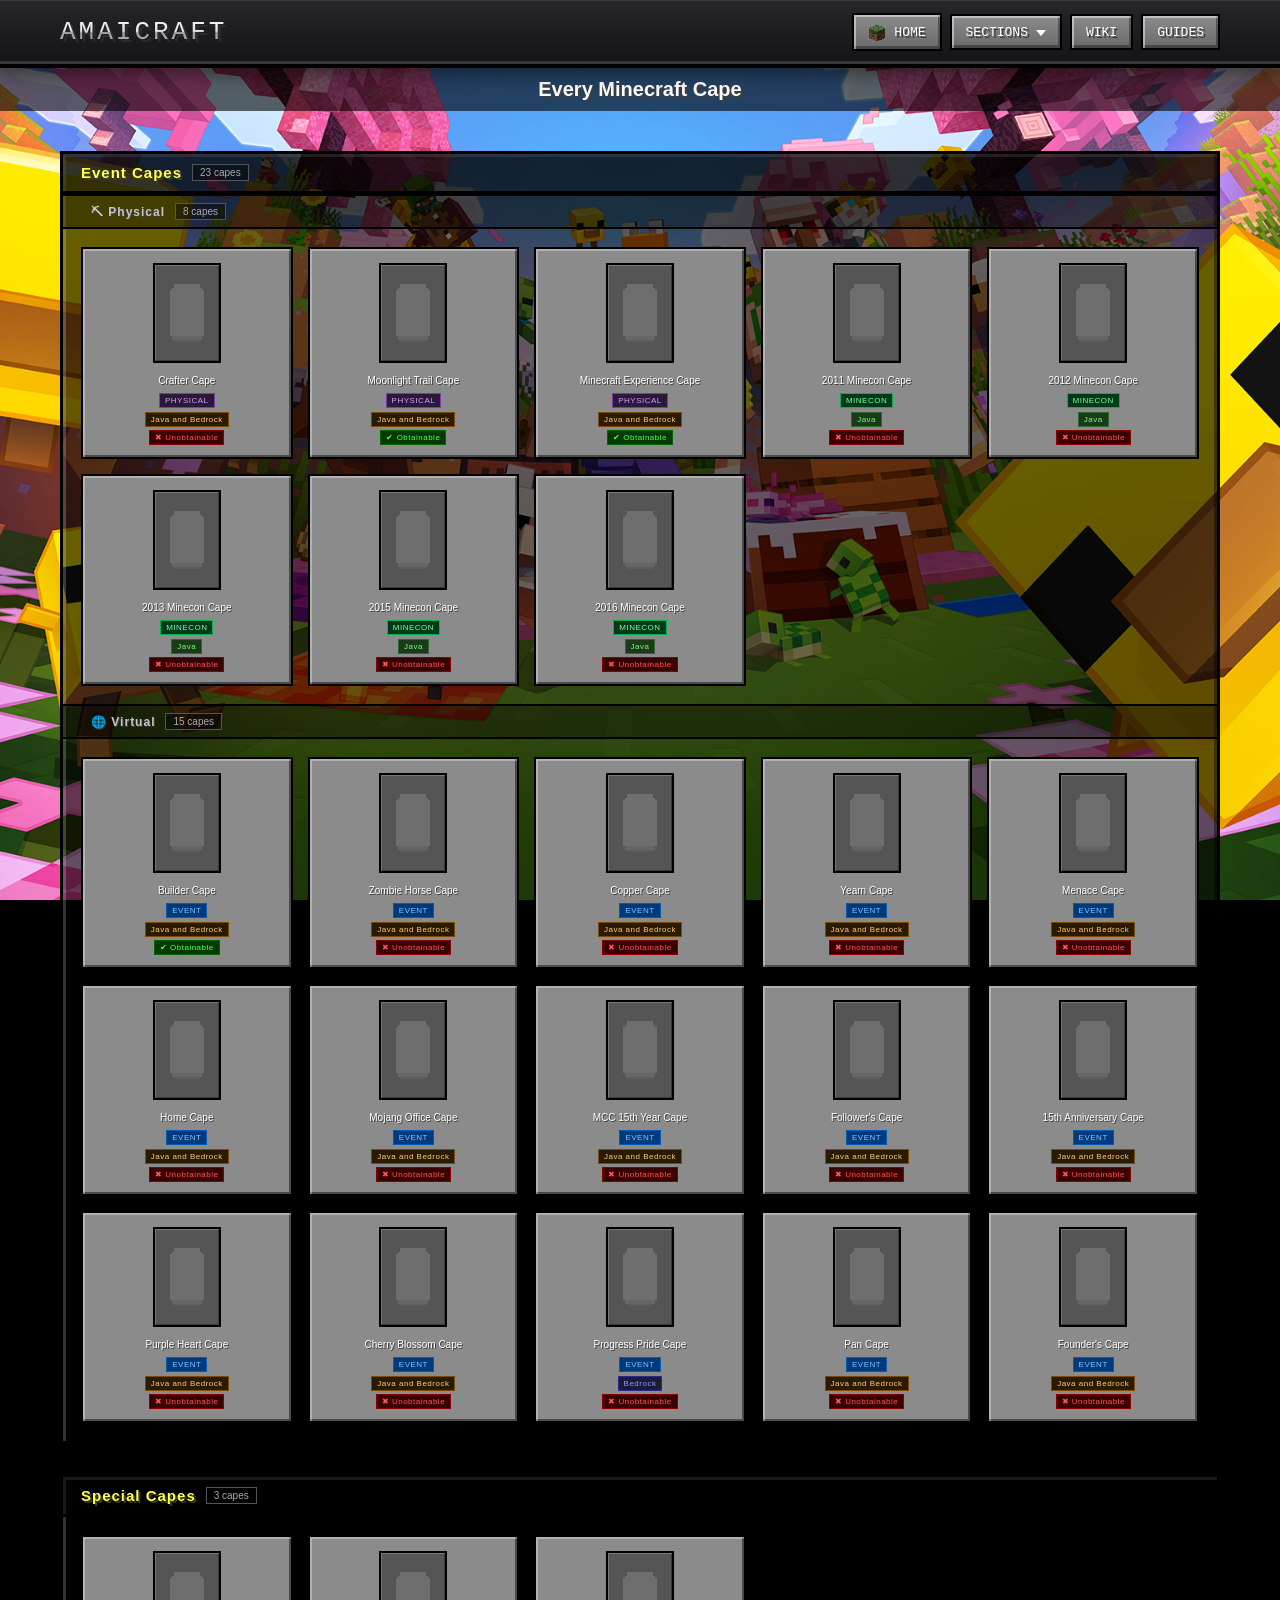
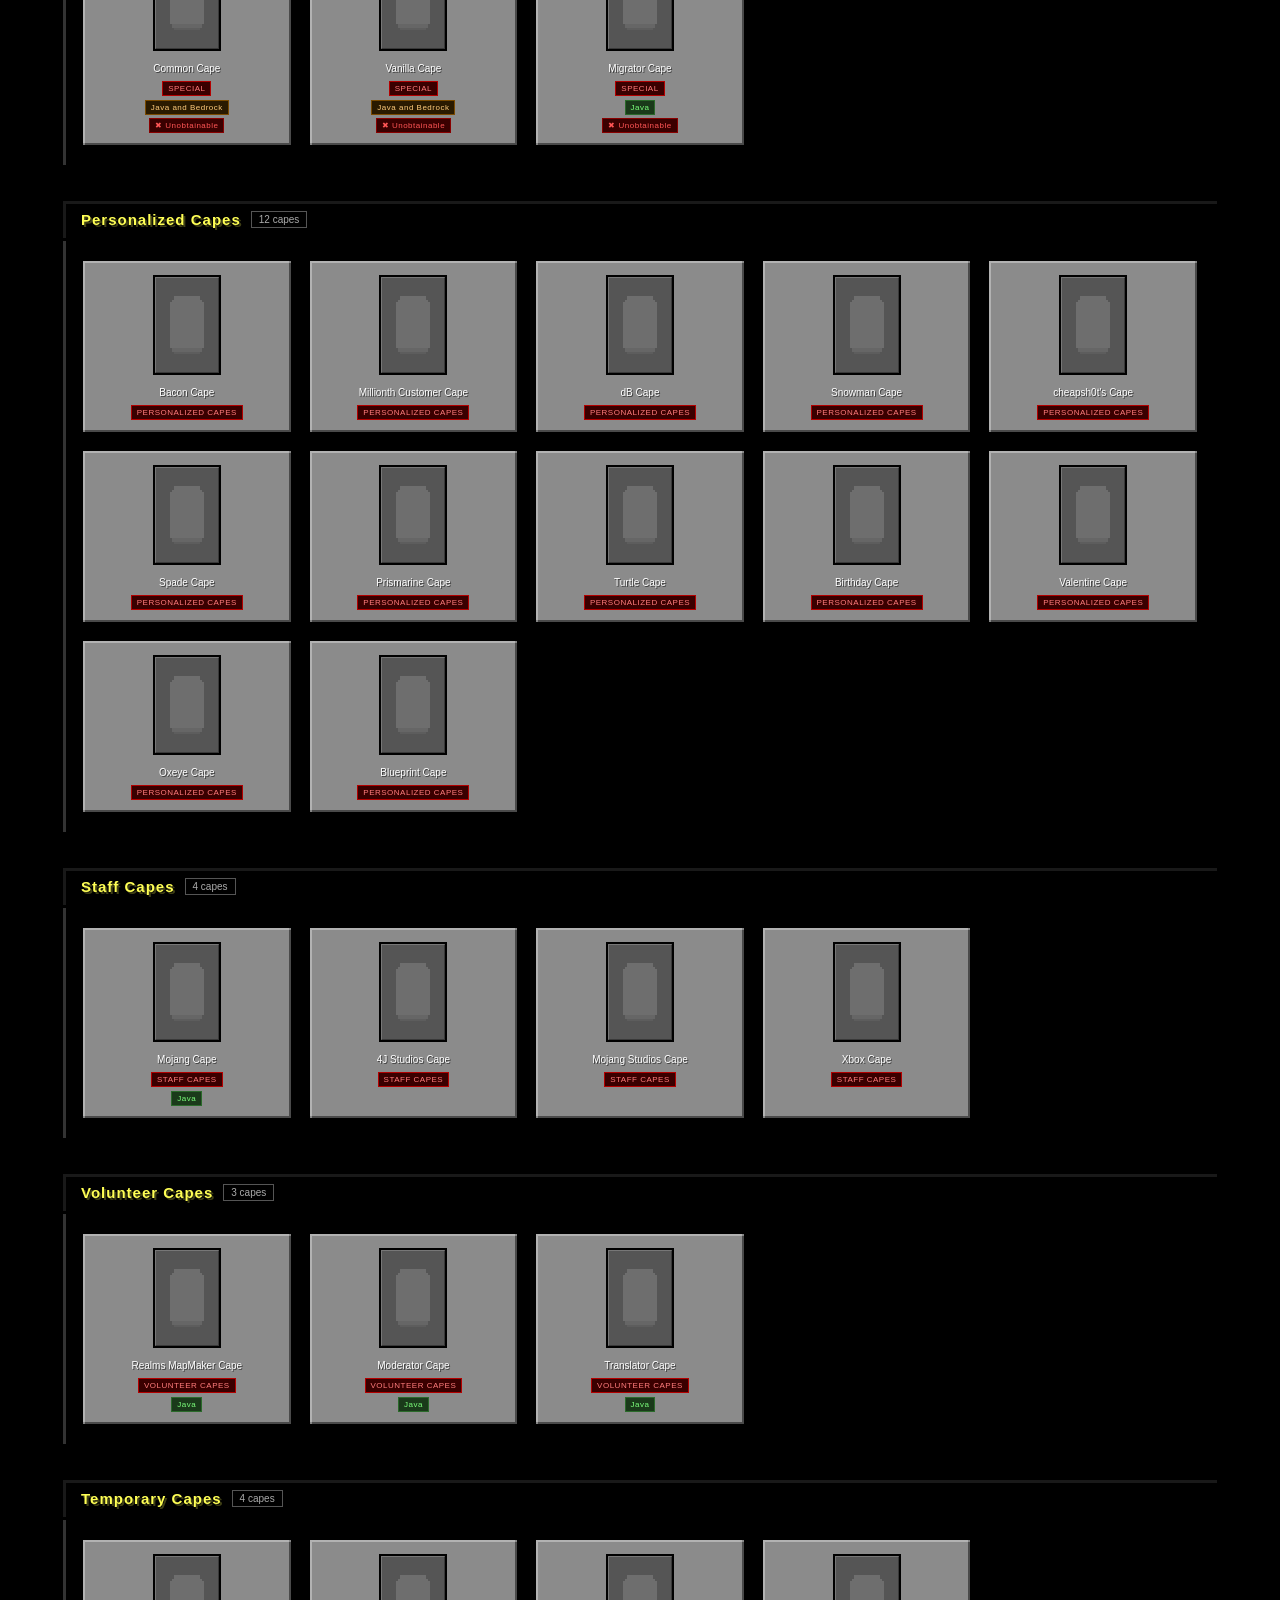
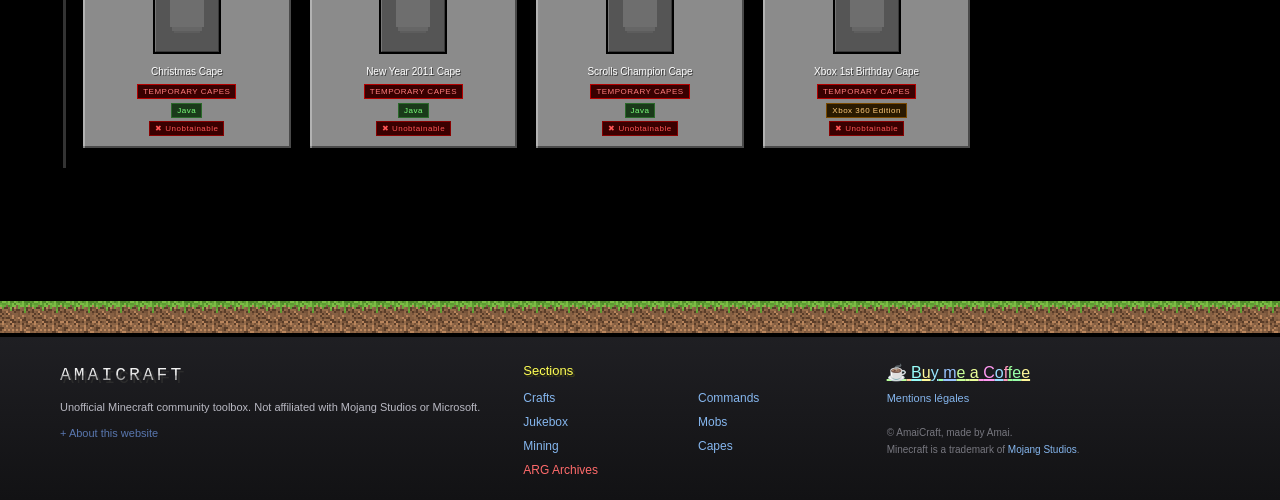
==== commit 4ff20ac0: "Refonte du site, ajout d'une nouvelle interface et d'un nouveau design pour le site." ====
--- a/Capes/index.html
+++ b/Capes/index.html
@@ -32,7 +32,6 @@
             background-attachment: fixed;
             color: white;
             user-select: none;
-            padding-bottom: 100px;
             scrollbar-width: none;
             background-color: rgb(0, 0, 0);
         }
@@ -43,53 +42,14 @@
         }
         
         /* HEADER */
-        header {
-            background: rgba(0, 0, 0, 0.8);
-            border-bottom: 4px solid #000;
-            padding: 20px;
-            text-align: center;
-            position: relative;
-            overflow: hidden;
-            min-height: 70px;
-        }
-        header img {
-            position: absolute;
-            right: 0;
-            top: 0;
-            bottom: 0;
-            height: 100%;
-            width: auto;
-        }
-        header h1 {
-            margin: 0;
-            font-size: 28px;
-            text-shadow: 3px 3px 0px #3f3f3f;
-            letter-spacing: 2px;
-        }
+
+
+
 
         /* NAV */
-        .nav {
-            background: rgba(0, 0, 0, 0.6);
-            padding: 10px;
-            display: flex;
-            justify-content: center;
-            gap: 10px;
-        }
-        .nav a {
-            background: #555;
-            border: 2px solid #000;
-            border-top-color: #ababab;
-            border-left-color: #ababab;
-            padding: 8px 15px;
-            color: white;
-            text-decoration: none;
-            font-size: 14px;
-        }
-        .nav a:hover {
-            background: #8b8b8b;
-            border-top-color: #dbdbdb;
-            border-left-color: #dbdbdb;
-        }
+
+
+
         a { text-decoration: none; }
 
         /* PAGE TITLE */
@@ -317,39 +277,45 @@
         }
 
         /* Footer */
-        footer {
-            position: fixed;
-            bottom: 0;
-            left: 0;
-            width: 100%;
-            margin-top: 40px;
-            padding: 20px;
-            text-align: center;
-            font-size: 12px;
-            background-color: #1a1a1a;
-            color: #aaaaaa;
-            border-top: 4px solid #000;
-            z-index: 2000;
-        }
-        summary:hover span {
-            text-decoration: underline;
-            color: #85b6ee !important;
-        }
+
+
     </style>
 <script src="../transitions.js"></script>
+<!-- ac:head -->
+<link rel="preload" href="../Minecraftia.woff" as="font" type="font/woff" crossorigin>
+<link rel="stylesheet" href="../site.css">
+<script src="../site.js" defer></script>
+<!-- /ac:head -->
 </head>
 <body>
 
-<header>
-    <h1>AMAICRAFT</h1>
-    <img src="../parrotparty.gif" alt="Parrot Party">
-</header>
-
-<div class="nav">
-    <a href="../">HOME</a>
-    <a href="https://minecraft.wiki" data-transition="wiki" target="_blank" rel="noopener noreferrer">WIKI</a>
-    <a href="https://www.minecraft.net/fr-fr/minecraft-tips-for-beginners" data-transition="guide" target="_blank" rel="noopener noreferrer">GUIDES</a>
+<!-- ac:header -->
+<div class="ac-header" role="banner">
+    <div class="ac-header-inner">
+        <a class="ac-logo" href=".././" aria-label="AmaiCraft, home">
+            <span class="ac-logo-text">AMAICRAFT</span>
+            <img src="../parrotparty.gif" alt="" class="ac-parrot">
+        </a>
+        <nav class="ac-nav" aria-label="Main">
+            <a class="ac-btn" href=".././"><img src="../assets/ui/grass_block.png" alt="">HOME</a>
+            <details class="ac-menu">
+                <summary class="ac-btn">SECTIONS<span class="ac-caret" aria-hidden="true"></span></summary>
+                <div class="ac-menu-panel">
+                    <a href="../recipecraft/"><img src="../assets/ui/crafting_table.webp" alt=""><strong>Crafts</strong></a>
+                    <a href="../commands/"><img src="../assets/ui/command_block.png" alt=""><strong>Commands</strong></a>
+                    <a href="../music/"><img src="../assets/ui/jukebox.png" alt=""><strong>Jukebox</strong></a>
+                    <a href="../Mobs/"><img src="../assets/ui/creeper_head.png" alt=""><strong>Mobs</strong></a>
+                    <a href="../Game/"><img src="../assets/ui/diamond_pickaxe.png" alt=""><strong>Mining</strong></a>
+                    <a href="../Capes/"><img src="../assets/ui/elytra.png" alt=""><strong>Capes</strong></a>
+                    <a href="https://arg.amaicraft.fr/" data-transition="void" class="ac-menu-arg"><img src="../assets/ui/sculk_shrieker.gif" alt=""><strong>ARG Archives</strong></a>
+                </div>
+            </details>
+            <a class="ac-btn" href="https://minecraft.wiki" data-transition="wiki" target="_blank" rel="noopener noreferrer">WIKI</a>
+            <a class="ac-btn" href="https://www.minecraft.net/fr-fr/minecraft-tips-for-beginners" data-transition="guide" target="_blank" rel="noopener noreferrer">GUIDES</a>
+        </nav>
+    </div>
 </div>
+<!-- /ac:header -->
 
 <h2 class="page-title">Every Minecraft Cape</h2>
 
@@ -357,40 +323,48 @@
     <!-- Généré par JS -->
 </div>
 
-<footer>
-    <a href="https://ko-fi.com/amaicraft" data-transition="coffee" target="_blank" style="color: #13c3ff; text-decoration: none;" rel="noopener noreferrer" id="Don">
-        ☕ Buy me a Coffee
-    </a> <br>
-
-    <details style="user-select: none; -webkit-user-select: none; display: inline-block;">
-        <summary style="cursor: pointer; list-style: none; outline: none; font-size: 12px;">
-            <strong>Community Page 
-            <a href="https://www.minecraft.net/" target="_blank" rel="noopener noreferrer" style="color: #85b6ee; text-decoration: none; pointer-events: auto;">Minecraft</a></strong> 
-            — Unofficial website <span style="color: #5977af; font-size: 10px;">See Info</span>
-        </summary>
-        <div style="position: absolute; bottom: 85px; left: 50%; transform: translateX(-50%); width: 90%; max-width: 500px; background: #c6c6c6; border: 3px solid #000; box-shadow: inset 3px 3px 0px #ffffff, inset -3px -3px 0px #555555; padding: 10px; z-index: 2001; cursor: default;">
-            <div style="background: #8b8b8b; border: 2px solid #000; box-shadow: inset 2px 2px 0px #373737, inset -2px -2px 0px #ffffff; padding: 15px; text-align: left; color: #3f3f3f;">
-                <h3 style="font-size: 14px; color: #ffff55; text-shadow: 2px 2px 0px #3f3f15; margin-top: 0;">AmaiCraft: Quick Reference Guide</h3>
-                <p style="font-size: 12px; margin-bottom: 10px;">
-                    Looking for specific <strong>Minecraft crafting recipes</strong>? AmaiCraft offers a direct <strong>craft list</strong> to help you build items quickly.
-                </p>
-                <p style="font-size: 12px; margin-bottom: 10px;">
-                    Our tool includes <strong>basic Minecraft commands</strong> for <strong>admin items and cheats</strong>, as well as a dedicated <strong>Jukebox</strong> section for <strong>music discs</strong>.
-                </p>
-                <p style="font-size: 12px; margin-bottom: 10px;">
-                    You can also explore and play all hurt <strong>mob sounds</strong> from the game or take a break with the integrated <strong>mining mini-game</strong>.
-                </p>
-                <p style="font-size: 11px; margin-bottom: 10px;">Simple, but <strong>unofficial</strong> Website.</p>
-                <p style="font-size: 12px; margin: 0; color: #ffff55; text-shadow: 1px 1px 0px #3f3f15;">
-                    <strong style="color: #ff5555;">NEW!</strong> Cape Collection: Discover the history and availability of all Minecraft capes.
-                </p>
-            </div>
+<!-- ac:footer -->
+<div class="ac-footer" role="contentinfo">
+    <div class="ac-ground">
+        <img src="../steverunning.gif" class="steve-animation ac-steve" alt="Steve running">
+    </div>
+    <div class="ac-footer-inner">
+        <div class="ac-footer-col">
+            <a class="ac-logo ac-logo-small" href=".././"><span class="ac-logo-text">AMAICRAFT</span></a>
+            <p>Unofficial Minecraft community toolbox. Not affiliated with Mojang Studios or Microsoft.</p>
+            <details class="ac-info">
+                <summary>About this website</summary>
+                <div class="ac-info-panel">
+                    <div class="ac-info-inner">
+                        <h3>AmaiCraft: Quick Reference Guide</h3>
+                        <p>Looking for specific <strong>Minecraft crafting recipes</strong>? AmaiCraft lists every <strong>craft</strong> in the game so you can build items quickly.</p>
+                        <p>It also includes <strong>basic Minecraft commands</strong> for <strong>admin items and cheats</strong>, a <strong>Jukebox</strong> for <strong>music discs</strong>, every hurt <strong>mob sound</strong> and a <strong>mining mini-game</strong>.</p>
+                        <p>Simple, but <strong>unofficial</strong> website.</p>
+                        <p class="ac-info-new"><strong>NEW!</strong> Cape Collection: discover the history and availability of all Minecraft capes.</p>
+                    </div>
+                </div>
+            </details>
         </div>
-    </details>
-    <br>
-    <a href="../mentions-legales.html" data-transition="legal" style="color: #85b6ee; text-decoration: none; font-size: 11px;">Mentions l&eacute;gales</a>
-</footer>
-
+        <nav class="ac-footer-col" aria-label="Sections">
+            <h4>Sections</h4>
+            <ul class="ac-footer-links">
+                <li><a href="../recipecraft/">Crafts</a></li>
+                <li><a href="../commands/">Commands</a></li>
+                <li><a href="../music/">Jukebox</a></li>
+                <li><a href="../Mobs/">Mobs</a></li>
+                <li><a href="../Game/">Mining</a></li>
+                <li><a href="../Capes/">Capes</a></li>
+                <li><a href="https://arg.amaicraft.fr/" data-transition="void" class="ac-footer-arg">ARG Archives</a></li>
+            </ul>
+        </nav>
+        <div class="ac-footer-col ac-footer-end">
+            <a href="https://ko-fi.com/amaicraft" data-transition="coffee" target="_blank" rel="noopener noreferrer" id="Don">☕ Buy me a Coffee</a>
+            <a href="../mentions-legales.html" data-transition="legal" class="ac-legal">Mentions l&eacute;gales</a>
+            <p class="ac-copy">&copy; AmaiCraft, made by Amai.<br>Minecraft is a trademark of <a href="https://www.minecraft.net/" data-transition="mojang" target="_blank" rel="noopener noreferrer">Mojang Studios</a>.</p>
+        </div>
+    </div>
+</div>
+<!-- /ac:footer -->
 <script>
 // ─── SVG silhouette cape placeholder ───────────────────────────────────────
 const CAPE_SVG = `<svg viewBox="0 0 38 58" xmlns="http://www.w3.org/2000/svg" shape-rendering="crispEdges">
@@ -630,23 +604,6 @@
     return card;
 }
 
-// ─── Ko-fi rainbow letters ──────────────────────────────────────────────────
-window.onload = function () {
-    const Coff = document.getElementById('Don');
-    const text = Coff.innerText;
-    Coff.innerHTML = '';
-    for (let char of text) {
-        const span = document.createElement('span');
-        span.innerText = char;
-        const hue = Math.floor(Math.random() * 360);
-        const color = `hsl(${hue}, 100%, 80%)`;
-        span.style.color = color;
-        span.style.textDecoration = 'underline';
-        span.style.textDecorationColor = color;
-        span.style.textDecorationThickness = '2px';
-        Coff.appendChild(span);
-    }
-};
 </script>
 </body>
 </html>
--- a/site.css
+++ b/site.css
@@ -0,0 +1,530 @@
+/* AmaiCraft : en-tête, navigation et pied de page communs à toutes les pages.
+   Les gabarits HTML sont dans layout/, recopiés dans chaque page par tools/sync-layout.py */
+
+@font-face {
+    font-family: 'Minecraftia';
+    font-style: normal;
+    font-weight: 400;
+    src: local('Minecraftia'), url('Minecraftia.woff') format('woff');
+}
+
+:root {
+    --ac-text: #ffffff;
+    --ac-muted: #b9b9c3;
+    --ac-gold: #ffff55;
+    --ac-gold-shadow: #3f3f15;
+    --ac-link: #85b6ee;
+    --ac-btn-top: #8c8c8c;
+    --ac-btn-bottom: #6a6a6a;
+    --ac-btn-hover-top: #8e9ad8;
+    --ac-btn-hover-bottom: #6773b4;
+    --ac-bar-top: #26262b;
+    --ac-bar-bottom: #141417;
+    --ac-tooltip: rgba(16, 0, 16, 0.94);
+    --ac-tooltip-border-top: #5000ff;
+    --ac-tooltip-border-bottom: #28007f;
+}
+
+/* le pied de page reste en bas même quand la page est courte */
+body {
+    min-height: 100vh;
+    display: flex;
+    flex-direction: column;
+}
+
+/* dans cette colonne, un bloc centré par "margin: auto" se réduirait à la largeur de son contenu
+   (une grille "auto-fill" n'y garderait qu'une colonne) : on lui rend toute la largeur */
+body > main,
+body > .container {
+    width: 100%;
+    box-sizing: border-box;
+}
+
+/* ---------- EN-TÊTE ---------- */
+.ac-header {
+    position: relative;
+    z-index: 50;
+    flex-shrink: 0;
+    background: linear-gradient(180deg, var(--ac-bar-top), var(--ac-bar-bottom));
+    border-bottom: 4px solid #000;
+    box-shadow: inset 0 1px 0 rgba(255, 255, 255, 0.08), inset 0 -3px 0 #34343b, 0 6px 18px rgba(0, 0, 0, 0.45);
+    font-family: 'Minecraftia', 'Segoe UI', Arial, sans-serif;
+}
+
+.ac-header-inner {
+    max-width: 1200px;
+    margin: 0 auto;
+    padding: 10px 20px;
+    min-height: 64px;
+    box-sizing: border-box;
+    display: flex;
+    align-items: center;
+    gap: 20px;
+}
+
+.ac-logo {
+    display: inline-flex;
+    align-items: center;
+    gap: 10px;
+    text-decoration: none;
+}
+
+/* le logo façon écran titre : pierre claire en haut, plus sombre en bas, ombre dure */
+.ac-logo-text {
+    font-family: 'Minecraftia', monospace;
+    font-size: 26px;
+    letter-spacing: 3px;
+    line-height: 1.4;
+    color: #e8e8e8;
+    background: linear-gradient(180deg, #ffffff 0%, #e2e2e2 48%, #9d9d9d 52%, #c4c4c4 100%);
+    -webkit-background-clip: text;
+    background-clip: text;
+    -webkit-text-fill-color: transparent;
+    filter: drop-shadow(3px 3px 0 #2c2c2c);
+}
+
+.ac-parrot {
+    height: 40px;
+    width: auto;
+    image-rendering: pixelated;
+}
+
+.ac-nav {
+    margin-left: auto;
+    display: flex;
+    align-items: center;
+    gap: 8px;
+    flex-wrap: wrap;
+}
+
+/* bouton Minecraft : biseau clair en haut à gauche, sombre en bas à droite */
+.ac-btn {
+    display: inline-flex;
+    align-items: center;
+    gap: 8px;
+    padding: 9px 14px 7px;
+    font-family: 'Minecraftia', monospace;
+    font-size: 13px;
+    line-height: 1.2;
+    color: var(--ac-text);
+    text-decoration: none;
+    text-shadow: 2px 2px 0 #3f3f3f;
+    background: linear-gradient(180deg, var(--ac-btn-top), var(--ac-btn-bottom));
+    border: 2px solid #000;
+    box-shadow: inset 2px 2px 0 rgba(255, 255, 255, 0.45), inset -2px -3px 0 rgba(0, 0, 0, 0.35);
+    cursor: pointer;
+    user-select: none;
+    transition: transform 0.08s;
+}
+
+.ac-btn img {
+    width: 18px;
+    height: 18px;
+    image-rendering: pixelated;
+    object-fit: contain;
+}
+
+.ac-btn:hover,
+.ac-btn:focus-visible,
+.ac-menu[open] > .ac-btn {
+    color: #ffffa0;
+    background: linear-gradient(180deg, var(--ac-btn-hover-top), var(--ac-btn-hover-bottom));
+    outline: none;
+}
+
+.ac-btn:active {
+    transform: translateY(1px);
+}
+
+/* ---------- MENU SECTIONS ---------- */
+.ac-menu {
+    position: relative;
+}
+
+.ac-menu > summary {
+    list-style: none;
+}
+
+.ac-menu > summary::-webkit-details-marker {
+    display: none;
+}
+
+.ac-caret {
+    width: 0;
+    height: 0;
+    border-left: 5px solid transparent;
+    border-right: 5px solid transparent;
+    border-top: 6px solid currentColor;
+    transition: transform 0.15s;
+}
+
+.ac-menu[open] .ac-caret {
+    transform: rotate(180deg);
+}
+
+/* infobulle Minecraft : fond violet très sombre, bordure violette en dégradé */
+.ac-menu-panel {
+    position: absolute;
+    top: calc(100% + 8px);
+    left: 50%;
+    transform: translateX(-50%);
+    min-width: 220px;
+    padding: 6px;
+    background: var(--ac-tooltip);
+    border: 2px solid transparent;
+    border-image: linear-gradient(180deg, var(--ac-tooltip-border-top), var(--ac-tooltip-border-bottom)) 1;
+    box-shadow: 0 0 0 2px var(--ac-tooltip), 0 10px 30px rgba(0, 0, 0, 0.6);
+    display: grid;
+    gap: 2px;
+    animation: ac-menu-in 0.14s ease-out;
+}
+
+@keyframes ac-menu-in {
+    from { opacity: 0; transform: translateX(-50%) translateY(-6px); }
+    to   { opacity: 1; transform: translateX(-50%); }
+}
+
+.ac-menu-panel a {
+    display: flex;
+    align-items: center;
+    gap: 12px;
+    padding: 8px 10px;
+    color: var(--ac-text);
+    text-decoration: none;
+    font-size: 13px;
+}
+
+.ac-menu-panel a strong {
+    font-weight: normal;
+}
+
+.ac-menu-panel img {
+    width: 24px;
+    height: 24px;
+    image-rendering: pixelated;
+    object-fit: contain;
+}
+
+.ac-menu-panel a:hover,
+.ac-menu-panel a:focus-visible {
+    background: rgba(255, 255, 255, 0.1);
+    color: var(--ac-gold);
+    outline: none;
+}
+
+.ac-menu-panel .ac-menu-arg {
+    margin-top: 4px;
+    border-top: 2px solid rgba(255, 60, 60, 0.35);
+    color: #ff6b6b;
+}
+
+.ac-menu-panel .ac-menu-arg:hover {
+    background: rgba(255, 0, 0, 0.15);
+    color: #ff3b3b;
+}
+
+/* ---------- PIED DE PAGE ---------- */
+.ac-footer {
+    position: relative;
+    z-index: 40;
+    flex-shrink: 0;
+    margin-top: auto;
+    padding-top: 60px;
+    font-family: 'Minecraftia', 'Segoe UI', Arial, sans-serif;
+    color: var(--ac-muted);
+    text-align: left;
+    user-select: none;
+}
+
+/* une rangée de blocs d'herbe sur laquelle Steve court */
+.ac-ground {
+    position: relative;
+    height: 32px;
+    background: url('assets/ui/grass_side.png') 0 0 / 32px 32px repeat-x;
+    image-rendering: pixelated;
+    border-bottom: 4px solid #000;
+    box-shadow: 0 -2px 0 rgba(0, 0, 0, 0.35);
+}
+
+.ac-footer-inner {
+    background: linear-gradient(180deg, #1f1f23, #121214);
+    padding: 26px 20px 22px;
+}
+
+.ac-footer-inner {
+    display: grid;
+    grid-template-columns: 1.3fr 1fr 1fr;
+    gap: 30px;
+    max-width: none;
+}
+
+.ac-footer-inner > * {
+    min-width: 0;
+}
+
+@supports (width: min(1px, 2px)) {
+    .ac-footer-inner {
+        padding-left: max(20px, calc((100% - 1160px) / 2));
+        padding-right: max(20px, calc((100% - 1160px) / 2));
+    }
+}
+
+.ac-footer-col p {
+    margin: 10px 0 0;
+    font-size: 11px;
+    line-height: 1.7;
+}
+
+.ac-footer h4 {
+    margin: 0 0 10px;
+    font-size: 13px;
+    font-weight: normal;
+    color: var(--ac-gold);
+    text-shadow: 2px 2px 0 var(--ac-gold-shadow);
+}
+
+.ac-logo-small .ac-logo-text {
+    font-size: 18px;
+}
+
+.ac-footer-links {
+    list-style: none;
+    margin: 0;
+    padding: 0;
+    display: grid;
+    grid-template-columns: 1fr 1fr;
+    gap: 6px 16px;
+}
+
+.ac-footer a {
+    color: var(--ac-link);
+    text-decoration: none;
+}
+
+.ac-footer-links a {
+    font-size: 12px;
+}
+
+.ac-footer-links a:hover,
+.ac-legal:hover,
+.ac-copy a:hover {
+    color: #ffffff;
+    text-decoration: underline;
+}
+
+.ac-footer .ac-footer-arg {
+    color: #ff6b6b;
+}
+
+.ac-footer-end {
+    display: flex;
+    flex-direction: column;
+    align-items: flex-start;
+    gap: 10px;
+}
+
+/* le lien Coffee : ses lettres reçoivent des couleurs aléatoires (site.js) */
+#Don {
+    font-size: 16px;
+    color: #13c3ff;
+}
+
+#Don span {
+    text-decoration: underline;
+    text-decoration-thickness: 2px;
+}
+
+#Don:hover span {
+    display: inline-block;
+    animation: ac-hop 0.5s ease-in-out infinite;
+    animation-delay: calc(var(--i) * 0.05s);
+}
+
+@keyframes ac-hop {
+    0%, 100% { transform: translateY(0); }
+    50%      { transform: translateY(-3px); }
+}
+
+.ac-legal {
+    font-size: 11px;
+}
+
+.ac-copy {
+    color: #77777f;
+    font-size: 10px !important;
+}
+
+/* "About this website" : un panneau d'inventaire au-dessus du lien */
+.ac-info {
+    position: relative;
+    margin-top: 10px;
+}
+
+.ac-info > summary {
+    list-style: none;
+    cursor: pointer;
+    font-size: 11px;
+    color: #5977af;
+}
+
+.ac-info > summary::-webkit-details-marker {
+    display: none;
+}
+
+.ac-info > summary::before {
+    content: '+ ';
+}
+
+.ac-info[open] > summary::before {
+    content: '- ';
+}
+
+.ac-info > summary:hover {
+    color: var(--ac-link);
+    text-decoration: underline;
+}
+
+.ac-info-panel {
+    position: absolute;
+    left: 0;
+    bottom: calc(100% + 10px);
+    width: min(500px, 88vw);
+    padding: 10px;
+    background: #c6c6c6;
+    border: 3px solid #000;
+    box-shadow: inset 3px 3px 0 #ffffff, inset -3px -3px 0 #555555, 0 10px 30px rgba(0, 0, 0, 0.5);
+    z-index: 60;
+    cursor: default;
+    user-select: text;
+}
+
+.ac-info-inner {
+    background: #8b8b8b;
+    border: 2px solid #000;
+    box-shadow: inset 2px 2px 0 #373737, inset -2px -2px 0 #ffffff;
+    padding: 15px;
+    color: #2b2b2b;
+}
+
+.ac-info-inner h3 {
+    margin: 0 0 10px;
+    font-size: 14px;
+    font-weight: normal;
+    color: var(--ac-gold);
+    text-shadow: 2px 2px 0 var(--ac-gold-shadow);
+}
+
+.ac-info-inner p {
+    margin: 0 0 10px;
+    font-size: 12px;
+    line-height: 1.6;
+}
+
+.ac-info-inner .ac-info-new {
+    margin: 0;
+    color: var(--ac-gold);
+    text-shadow: 1px 1px 0 var(--ac-gold-shadow);
+}
+
+.ac-info-new strong {
+    color: #ff5555;
+}
+
+/* ---------- STEVE ---------- */
+.ac-steve {
+    position: absolute;
+    bottom: 100%;
+    left: -100px;
+    width: 100px;
+    z-index: 2;
+    cursor: pointer;
+    pointer-events: auto;
+    image-rendering: pixelated;
+    user-select: none;
+    -webkit-user-drag: none;
+    touch-action: manipulation;
+    animation: ac-walk 10s linear infinite;
+}
+
+/* il court d'un bord à l'autre sur l'herbe du pied de page */
+@keyframes ac-walk {
+    0%   { left: -100px;            transform: scaleX(-1); }
+    45%  {                          transform: scaleX(-1); }
+    50%  { left: calc(100% - 100px); transform: scaleX(1); }
+    95%  {                          transform: scaleX(1); }
+    100% { left: -100px;            transform: scaleX(-1); }
+}
+
+/* Steve sur sa chaise (page Mining) roule toujours à reculons, comme avant */
+.ac-steve[src$="Steve_Chair.gif"] {
+    animation-name: ac-walk-chair;
+}
+
+@keyframes ac-walk-chair {
+    0%   { left: -100px; transform: scaleX(-1); }
+    50%  { left: calc(100% - 100px); transform: scaleX(-1); }
+    100% { left: -100px; transform: scaleX(-1); }
+}
+
+.ac-steve[src$="Steve_Chair.gif"].jumping {
+    animation: ac-walk-chair 10s linear infinite, ac-jump 0.8s ease-in-out;
+}
+
+.ac-steve.jumping {
+    animation: ac-walk 10s linear infinite, ac-jump 0.8s ease-in-out;
+}
+
+@keyframes ac-jump {
+    0%   { bottom: 100%; animation-timing-function: ease-out; }
+    50%  { bottom: calc(100% + 180px); animation-timing-function: ease-in; }
+    100% { bottom: 100%; }
+}
+
+/* ---------- PETITS ÉCRANS ---------- */
+@media (max-width: 760px) {
+    .ac-header-inner {
+        flex-direction: column;
+        gap: 10px;
+        padding: 10px 16px 12px;
+    }
+
+    .ac-logo-text {
+        font-size: 22px;
+    }
+
+    .ac-nav {
+        margin-left: 0;
+        justify-content: center;
+    }
+
+    .ac-btn {
+        padding: 8px 10px 6px;
+        font-size: 12px;
+    }
+
+    .ac-btn img {
+        display: none;
+    }
+
+    .ac-footer-inner {
+        grid-template-columns: 1fr;
+        gap: 22px;
+    }
+
+    .ac-steve {
+        width: 70px;
+    }
+
+    @keyframes ac-walk {
+        0%   { left: -70px;            transform: scaleX(-1); }
+        45%  {                         transform: scaleX(-1); }
+        50%  { left: calc(100% - 70px); transform: scaleX(1); }
+        95%  {                         transform: scaleX(1); }
+        100% { left: -70px;            transform: scaleX(-1); }
+    }
+}
+
+@media (prefers-reduced-motion: reduce) {
+    .ac-steve { animation: none; left: 16px; }
+    #Don:hover span { animation: none; }
+}
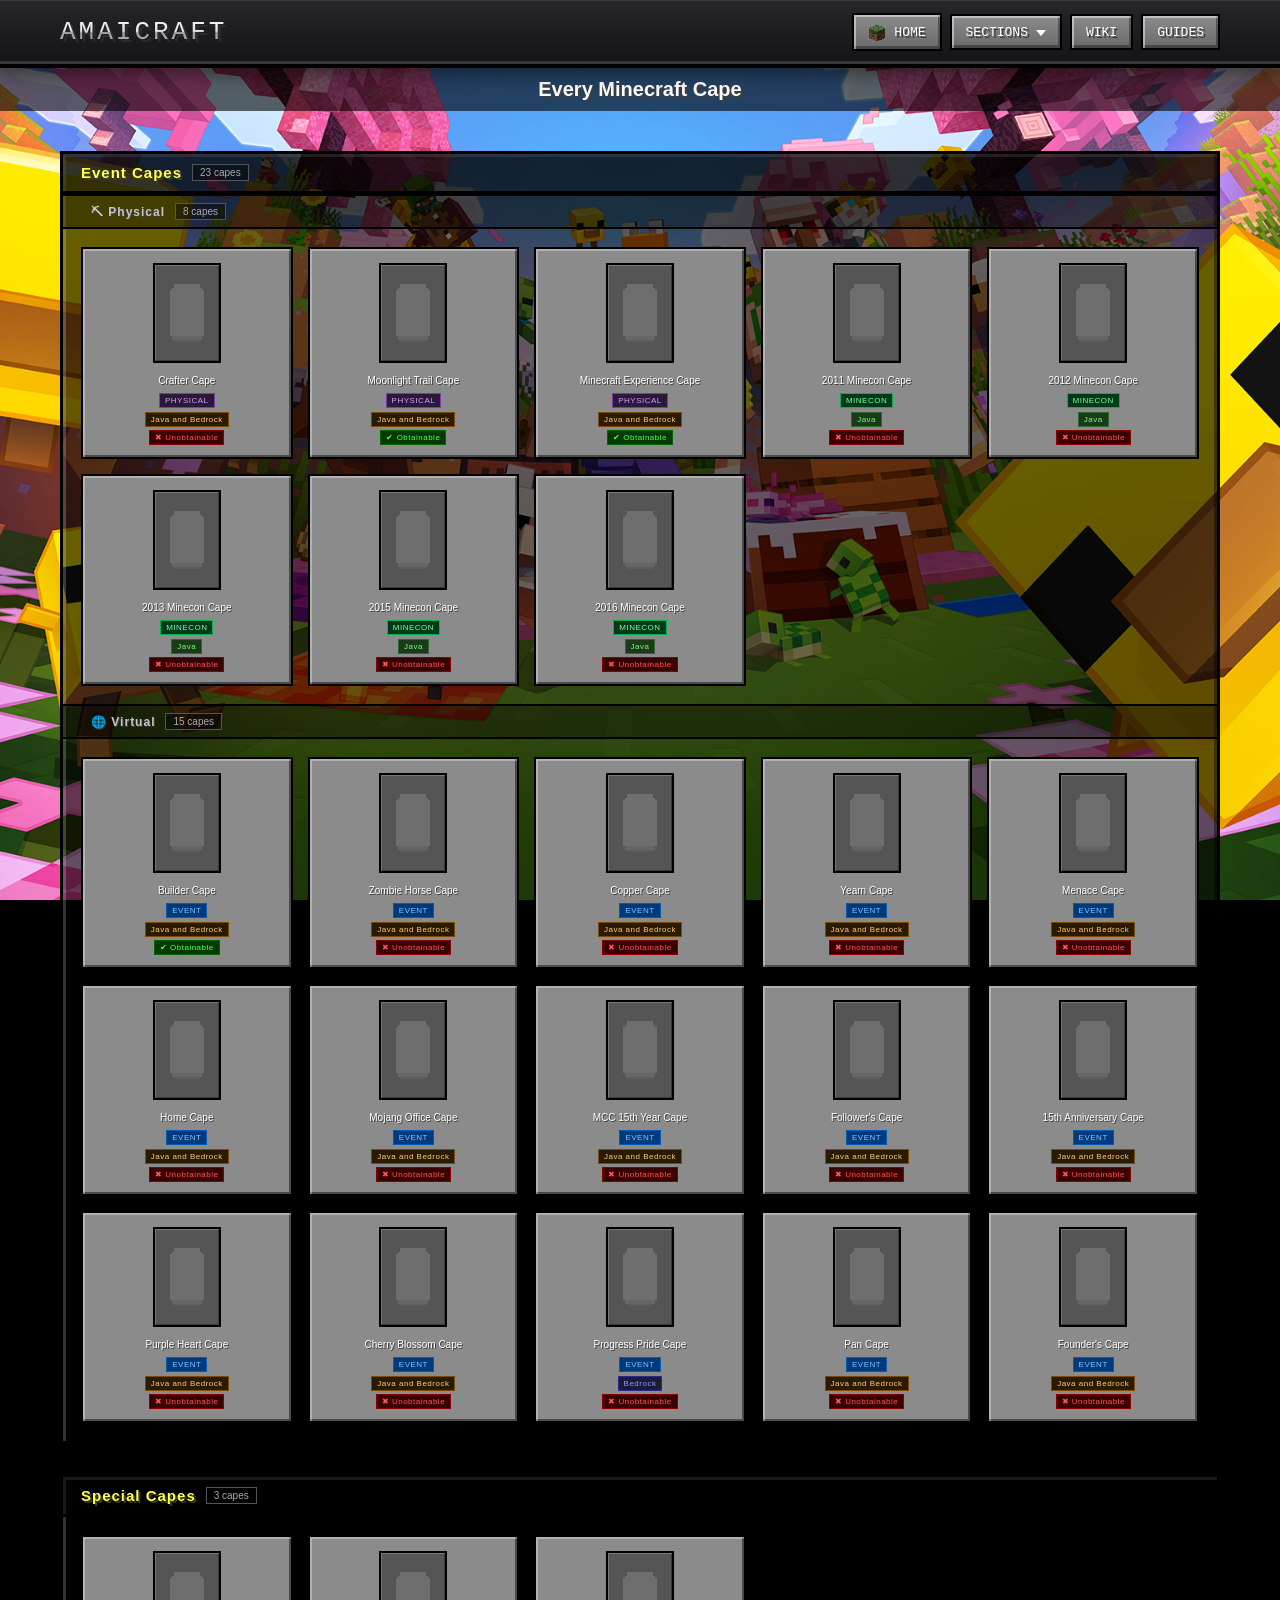
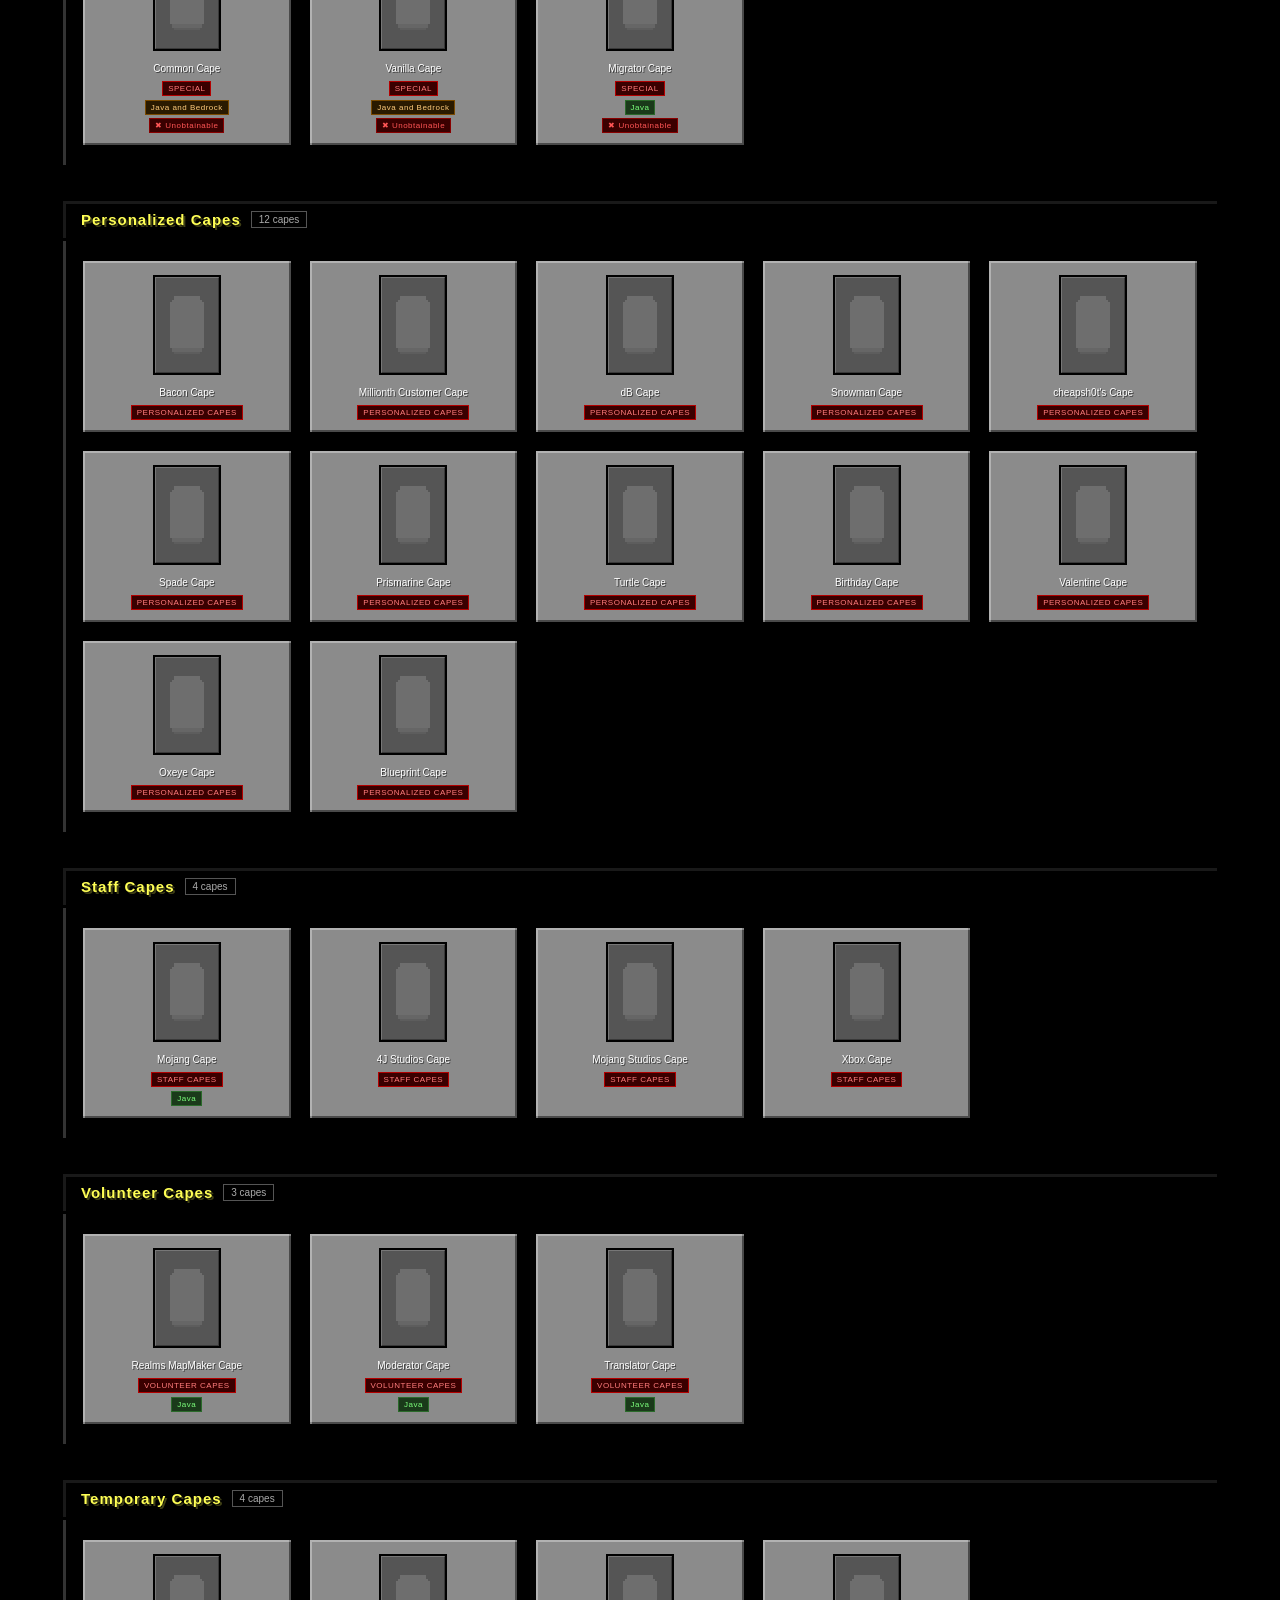
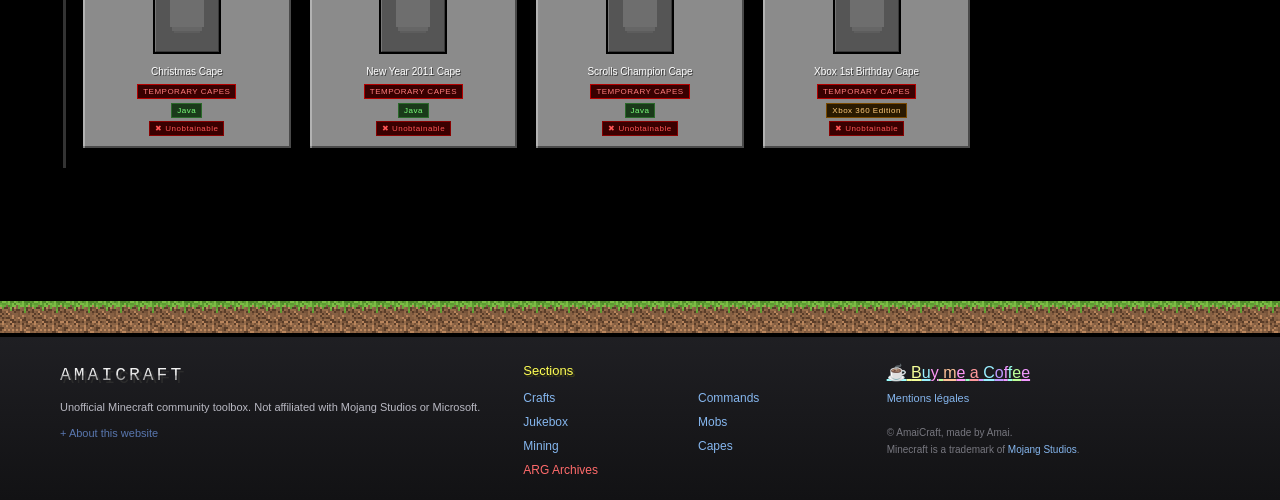
==== commit 4bacd1a9: "Remade the Commands page into a real command generator. - Custom items with /give: colored names wit" ====
--- a/Capes/index.html
+++ b/Capes/index.html
@@ -338,7 +338,7 @@
                     <div class="ac-info-inner">
                         <h3>AmaiCraft: Quick Reference Guide</h3>
                         <p>Looking for specific <strong>Minecraft crafting recipes</strong>? AmaiCraft lists every <strong>craft</strong> in the game so you can build items quickly.</p>
-                        <p>It also includes <strong>basic Minecraft commands</strong> for <strong>admin items and cheats</strong>, a <strong>Jukebox</strong> for <strong>music discs</strong>, every hurt <strong>mob sound</strong> and a <strong>mining mini-game</strong>.</p>
+                        <p>It also includes a <a href="../commands/"><strong>Minecraft command generator</strong></a> for <strong>custom items, mob spawners and colored text</strong>, a <strong>Jukebox</strong> for <strong>music discs</strong>, every hurt <strong>mob sound</strong> and a <strong>mining mini-game</strong>.</p>
                         <p>Simple, but <strong>unofficial</strong> website.</p>
                         <p class="ac-info-new"><strong>NEW!</strong> Cape Collection: discover the history and availability of all Minecraft capes.</p>
                     </div>
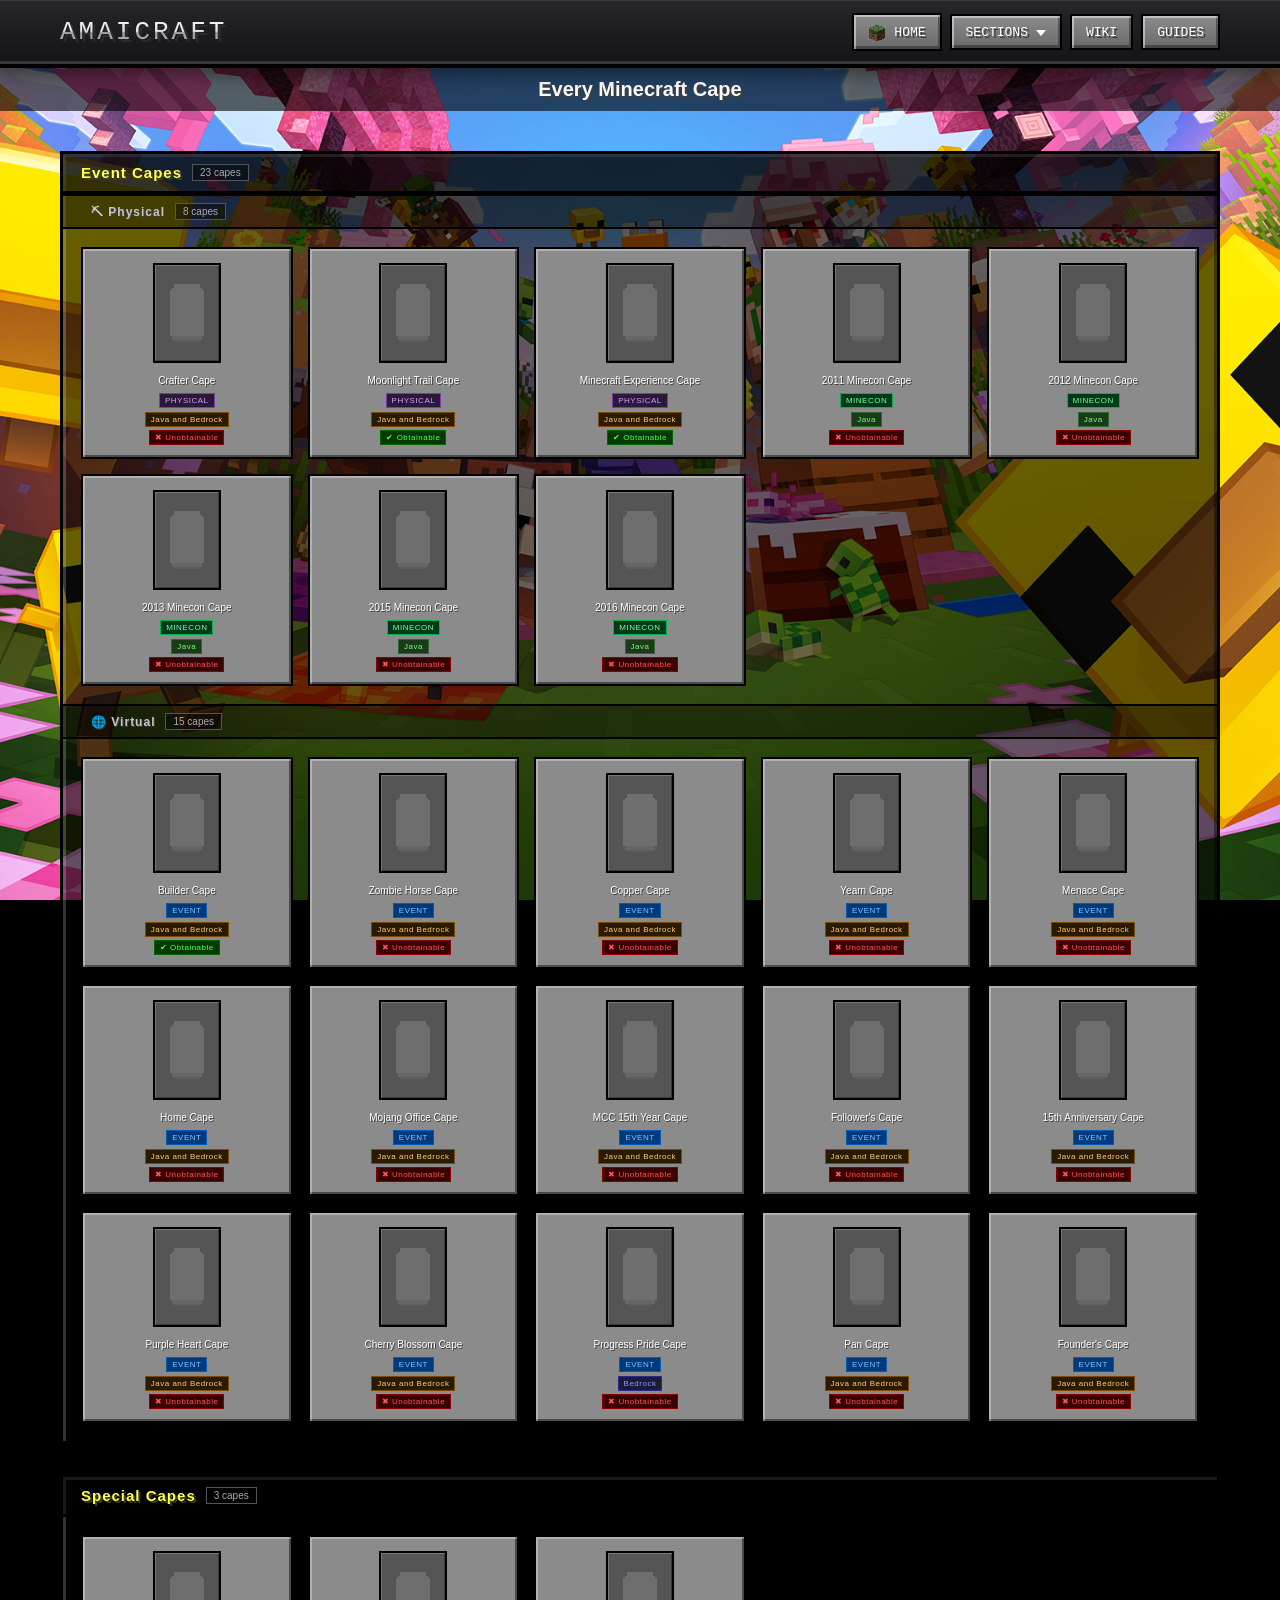
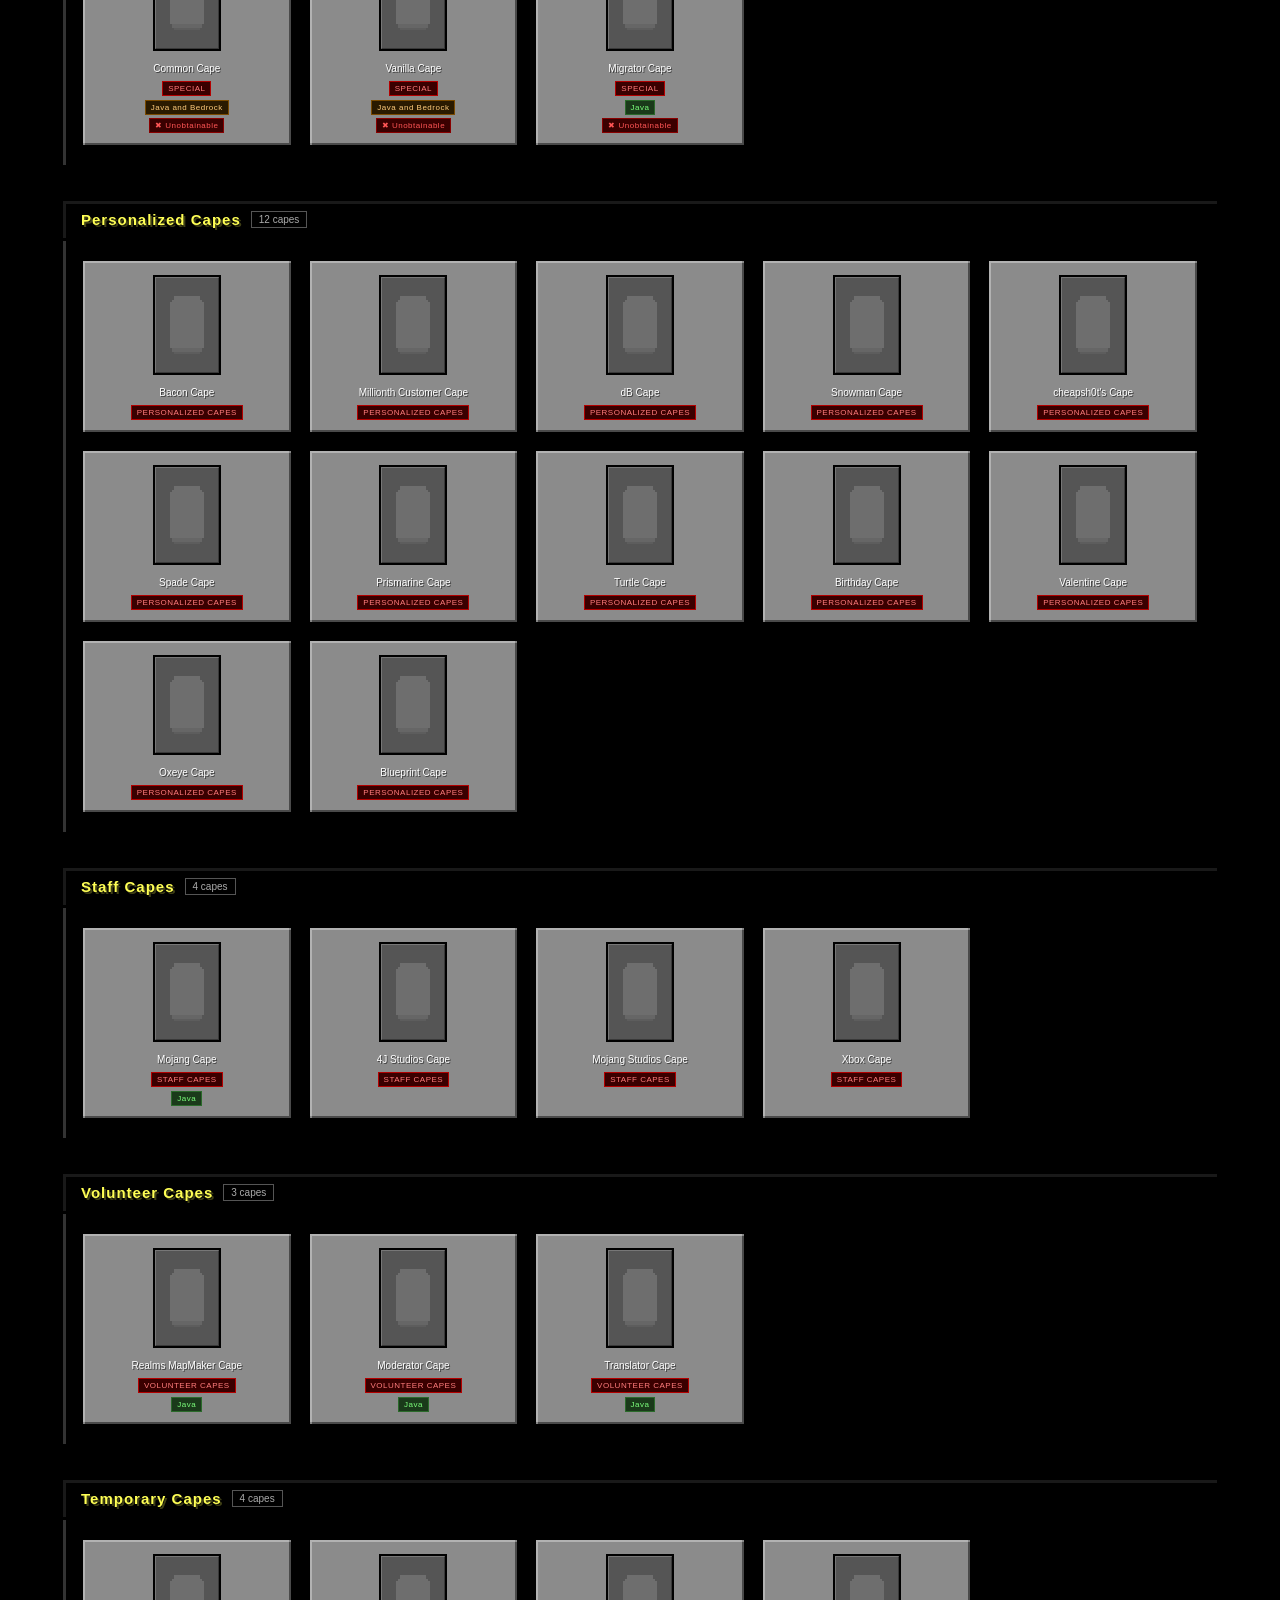
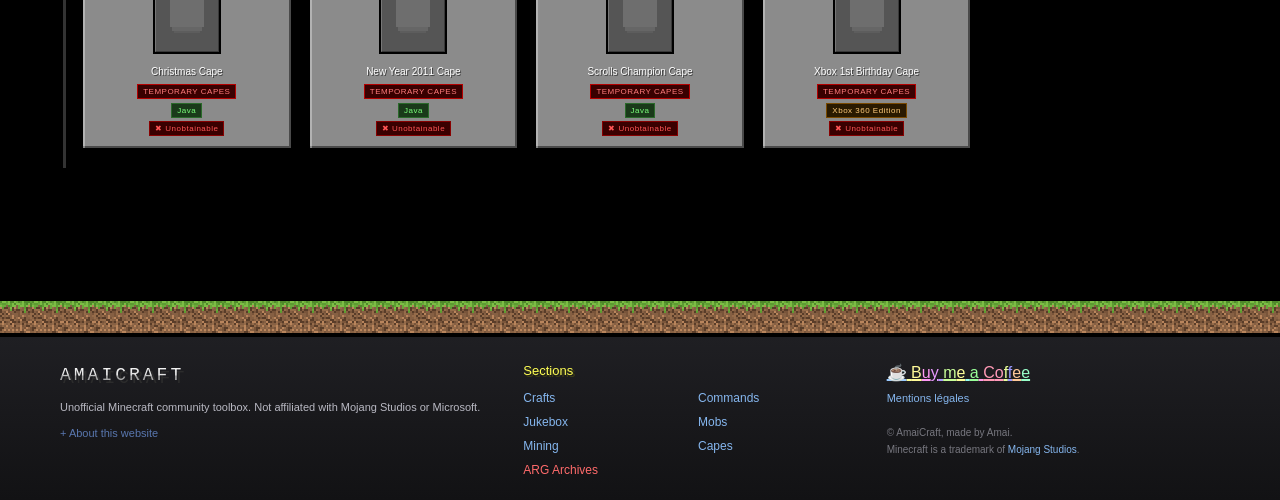
==== commit aa607c5e: "Changé le favicon" ====
--- a/Capes/index.html
+++ b/Capes/index.html
@@ -3,7 +3,8 @@
 <head>
     <meta charset="UTF-8">
     <title>AmaiCraft - Capes</title>
-    <link rel="icon" type="image/png" href="../Icon.png">
+    <link rel="icon" type="image/webp" href="../Icon.webp">
+    <link rel="apple-touch-icon" href="../Icon.png">
     <style>
         /* POLICE */
         @font-face {
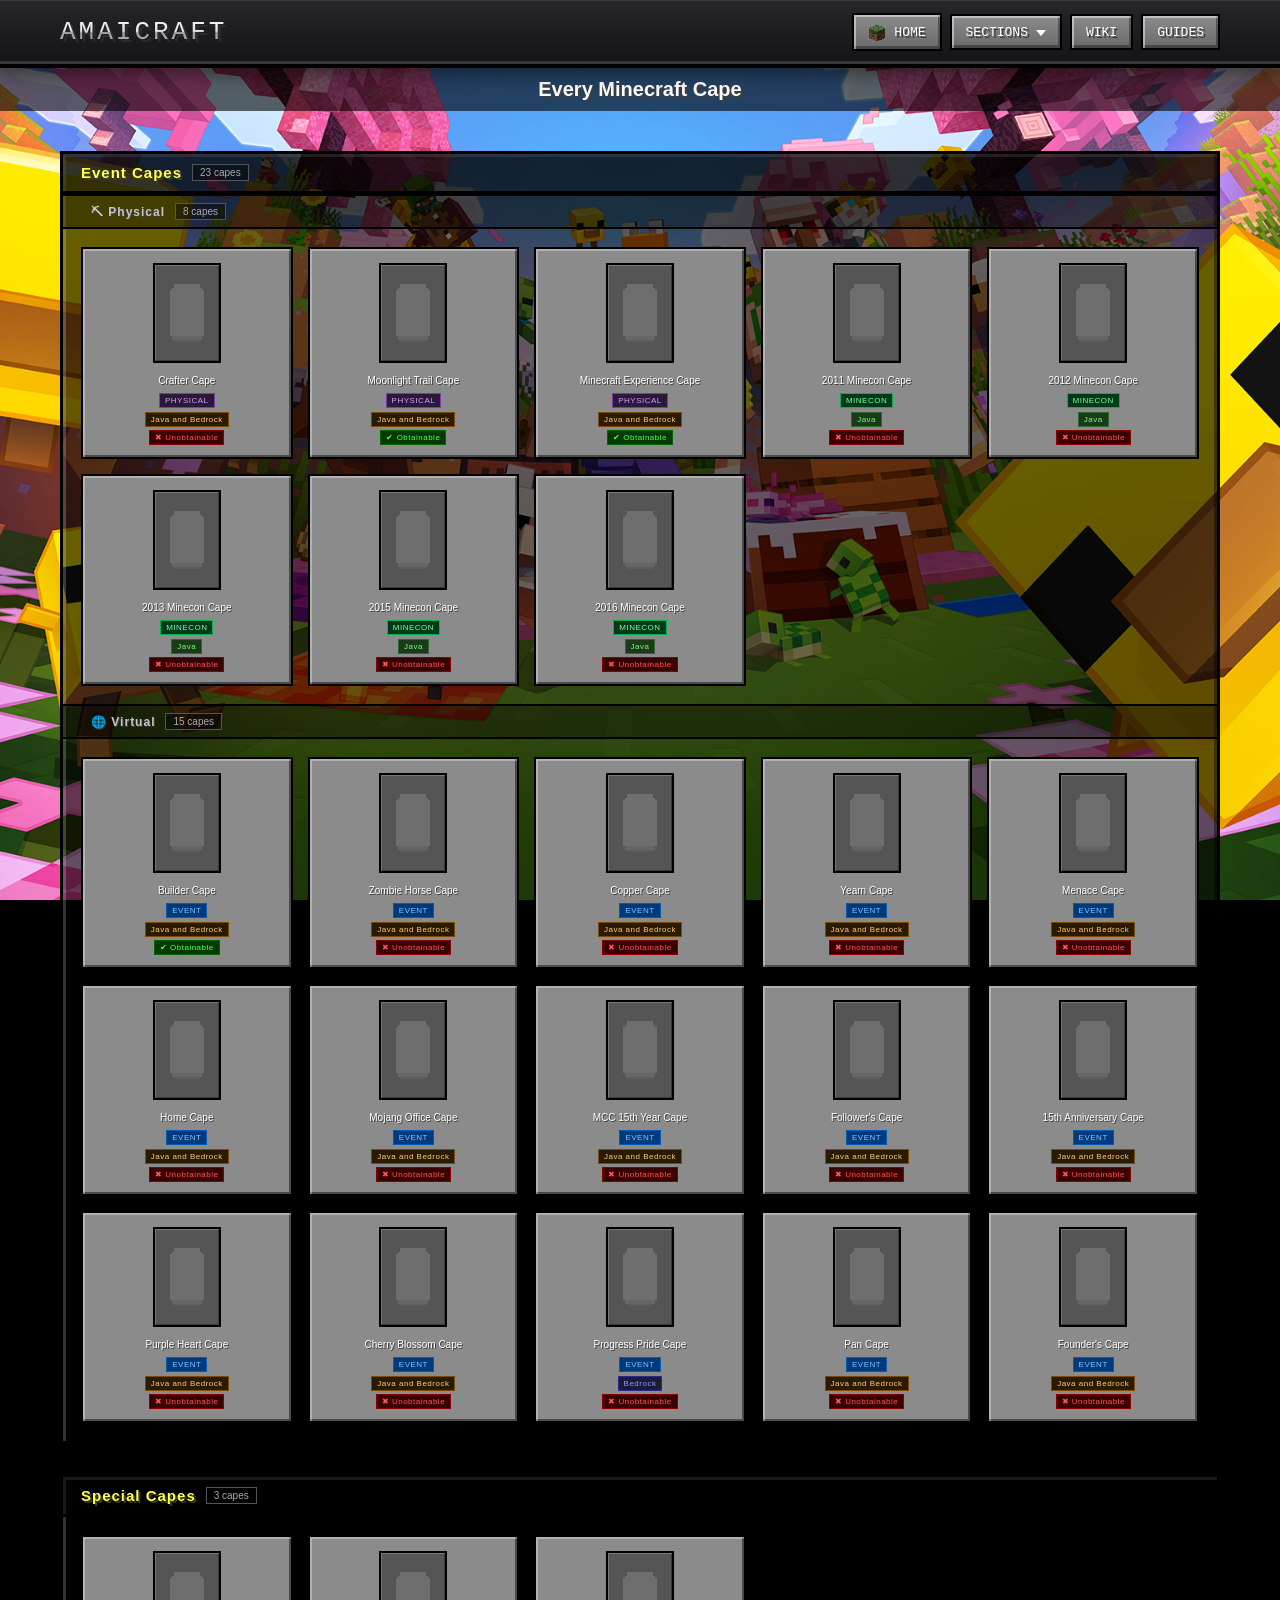
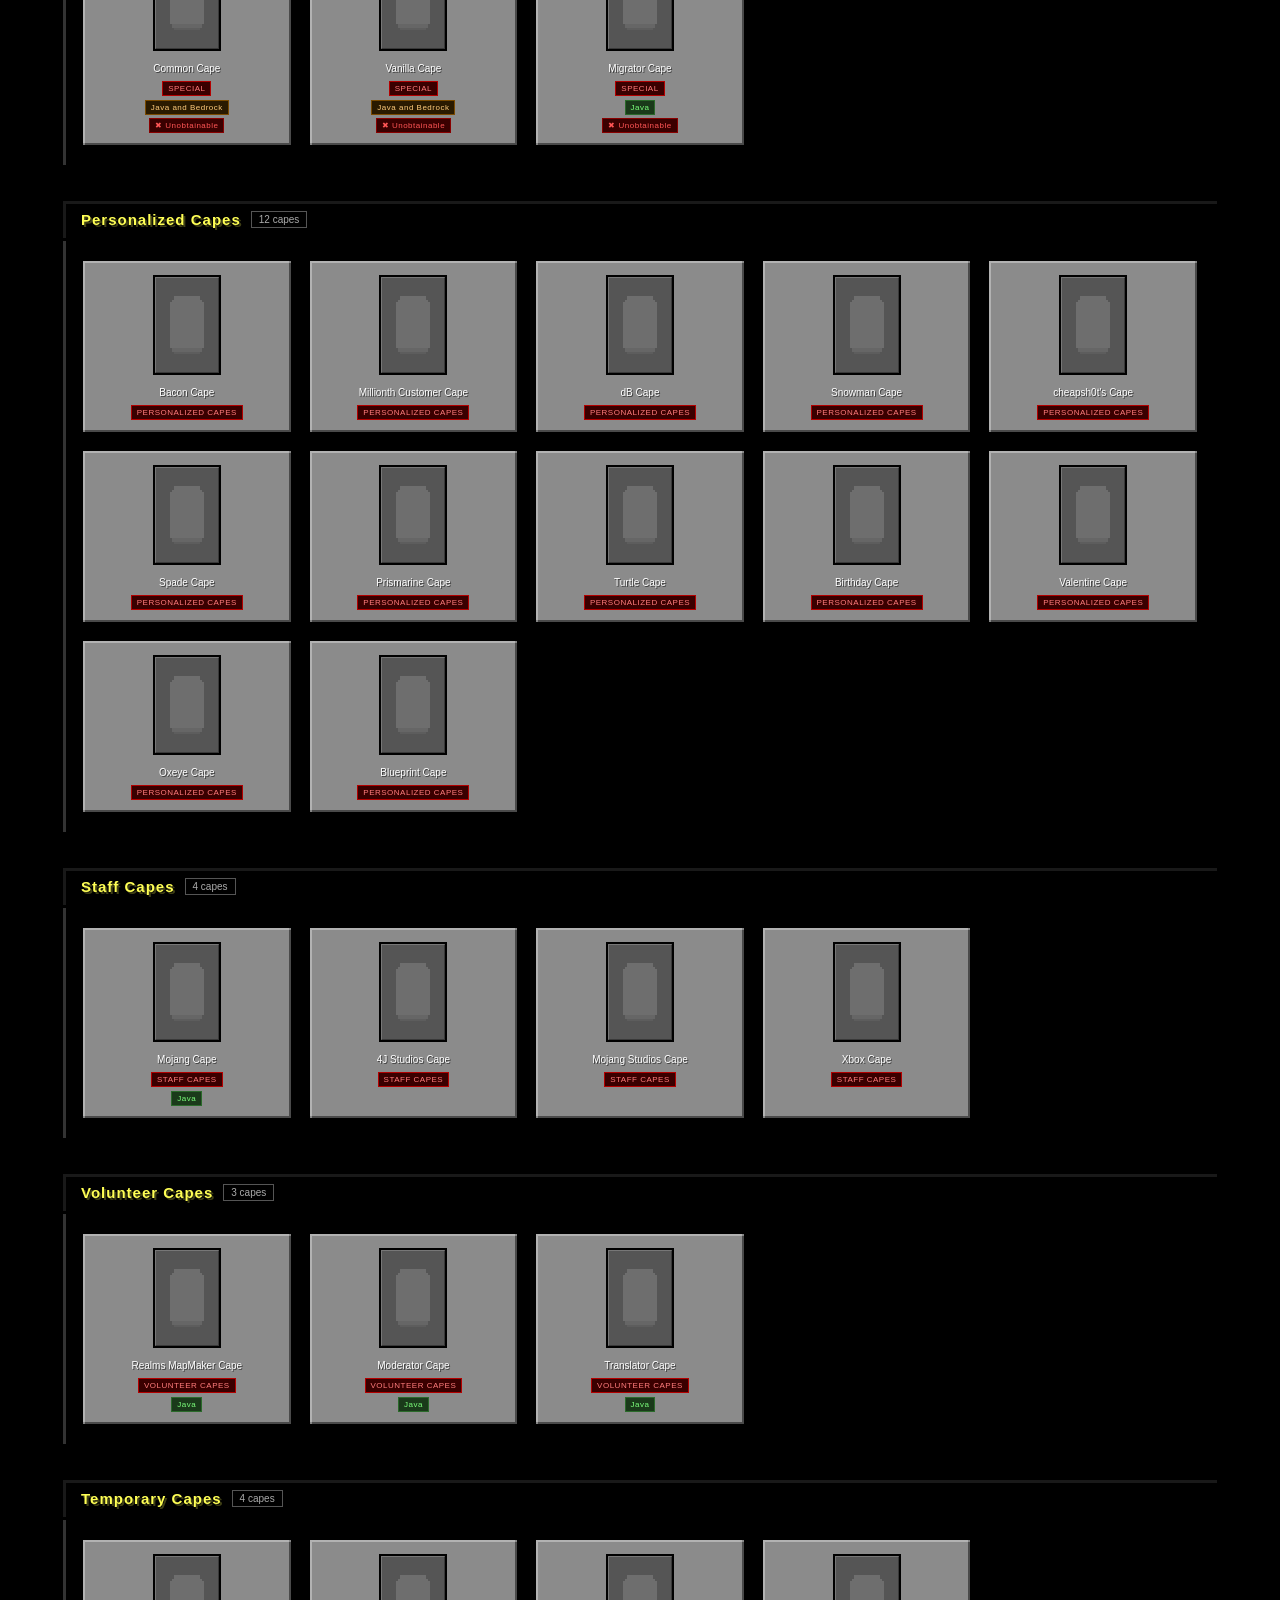
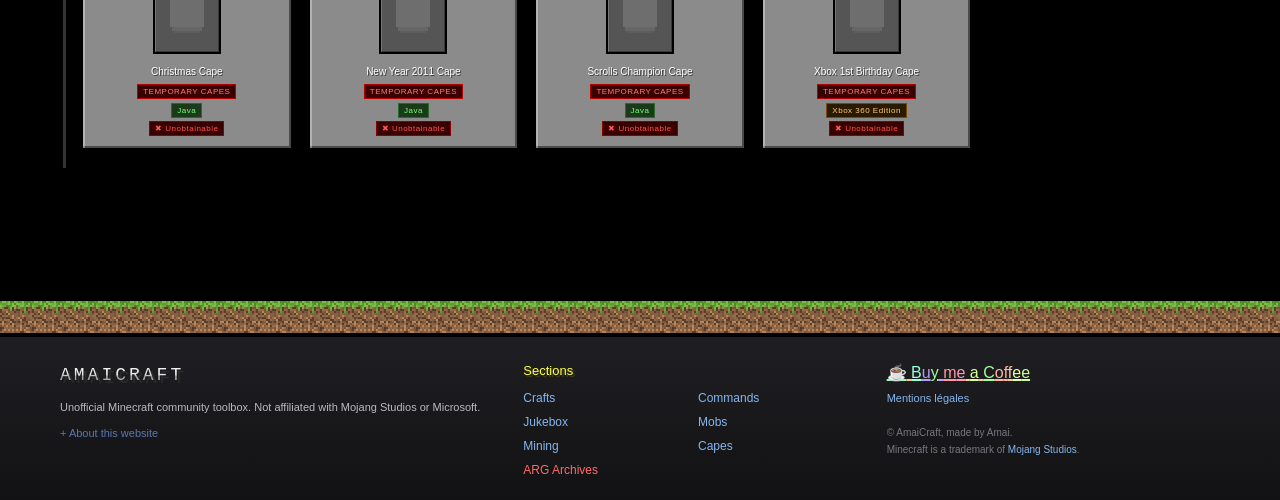
==== commit d2971e51: "Replaced the Mining page with Bedrock Bound, a real 2D mining game. Dig 300 m down through stone, de" ====
--- a/Capes/index.html
+++ b/Capes/index.html
@@ -339,7 +339,7 @@
                     <div class="ac-info-inner">
                         <h3>AmaiCraft: Quick Reference Guide</h3>
                         <p>Looking for specific <strong>Minecraft crafting recipes</strong>? AmaiCraft lists every <strong>craft</strong> in the game so you can build items quickly.</p>
-                        <p>It also includes a <a href="../commands/"><strong>Minecraft command generator</strong></a> for <strong>custom items, mob spawners and colored text</strong>, a <strong>Jukebox</strong> for <strong>music discs</strong>, every hurt <strong>mob sound</strong> and a <strong>mining mini-game</strong>.</p>
+                        <p>It also includes a <a href="../commands/"><strong>Minecraft command generator</strong></a> for <strong>custom items, mob spawners and colored text</strong>, a <strong>Jukebox</strong> for <strong>music discs</strong>, every hurt <strong>mob sound</strong> and the <strong>Bedrock Bound mining game</strong>.</p>
                         <p>Simple, but <strong>unofficial</strong> website.</p>
                         <p class="ac-info-new"><strong>NEW!</strong> Cape Collection: discover the history and availability of all Minecraft capes.</p>
                     </div>
